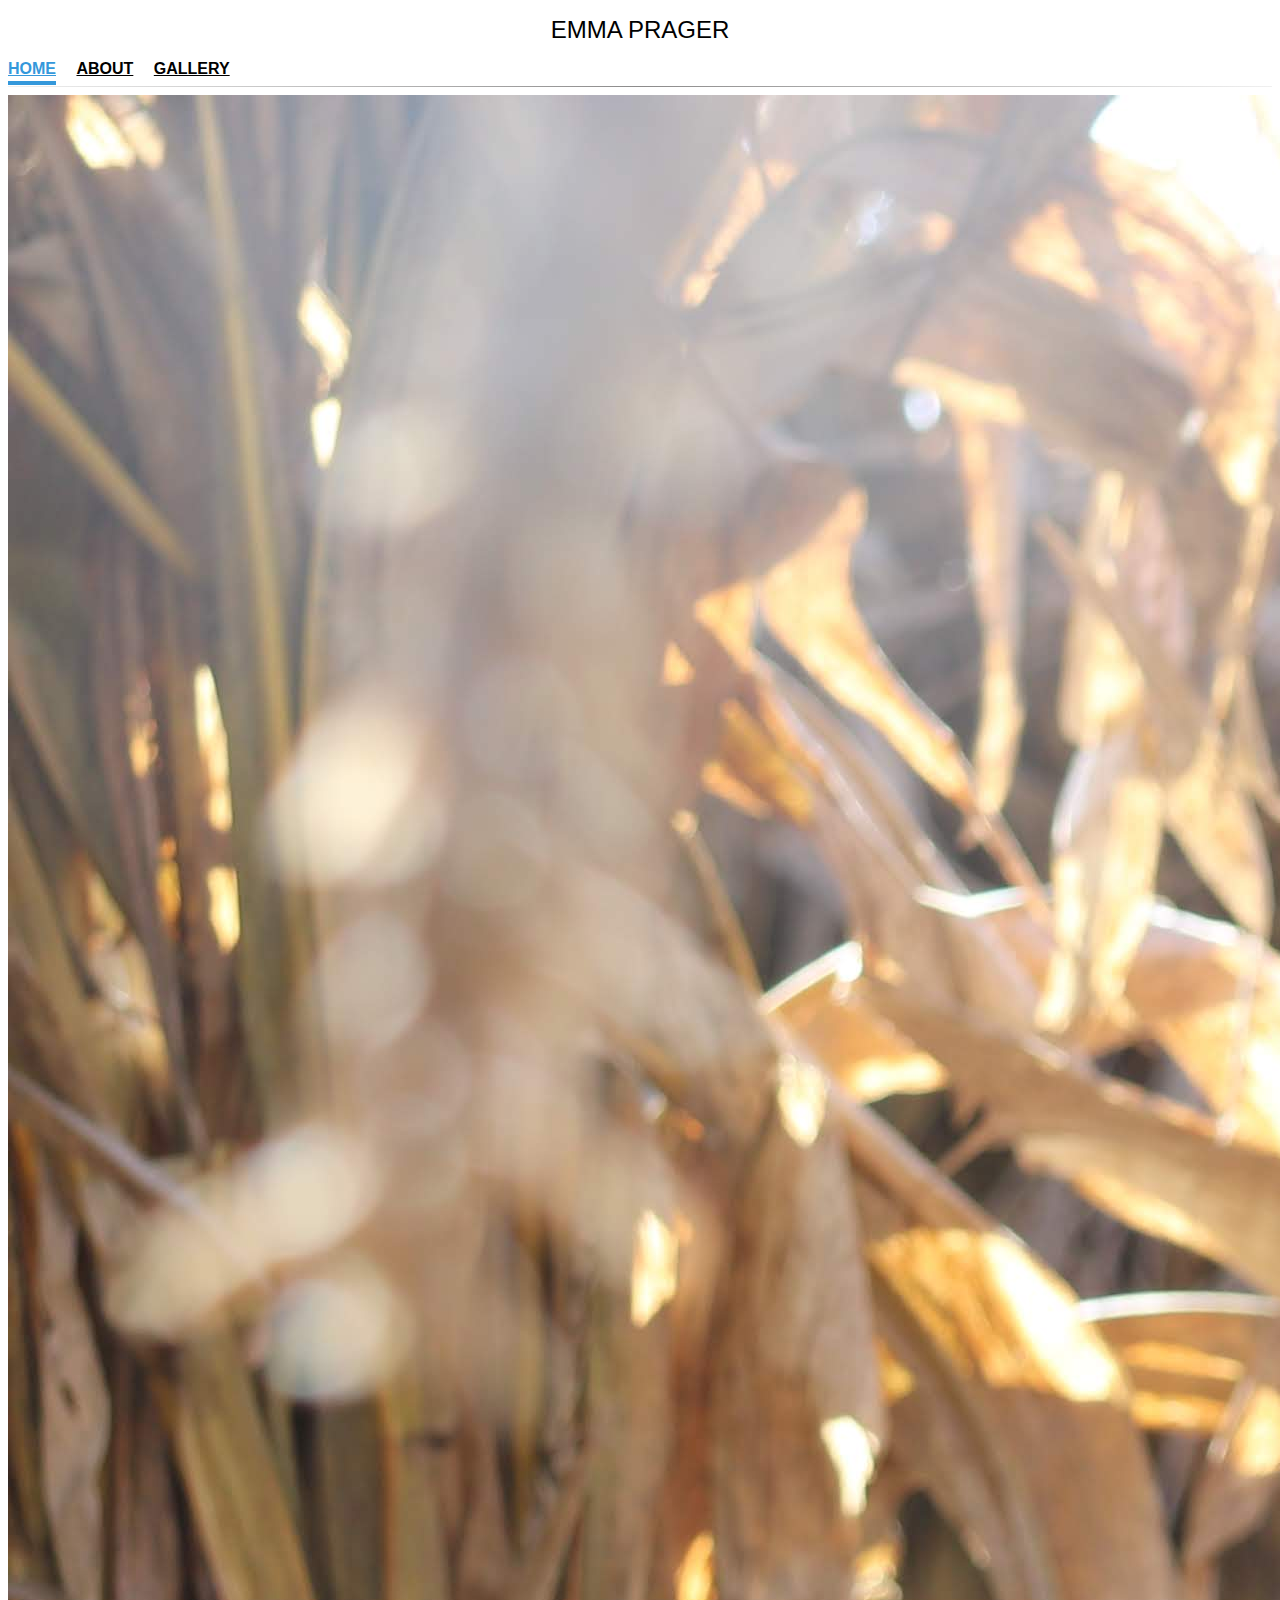
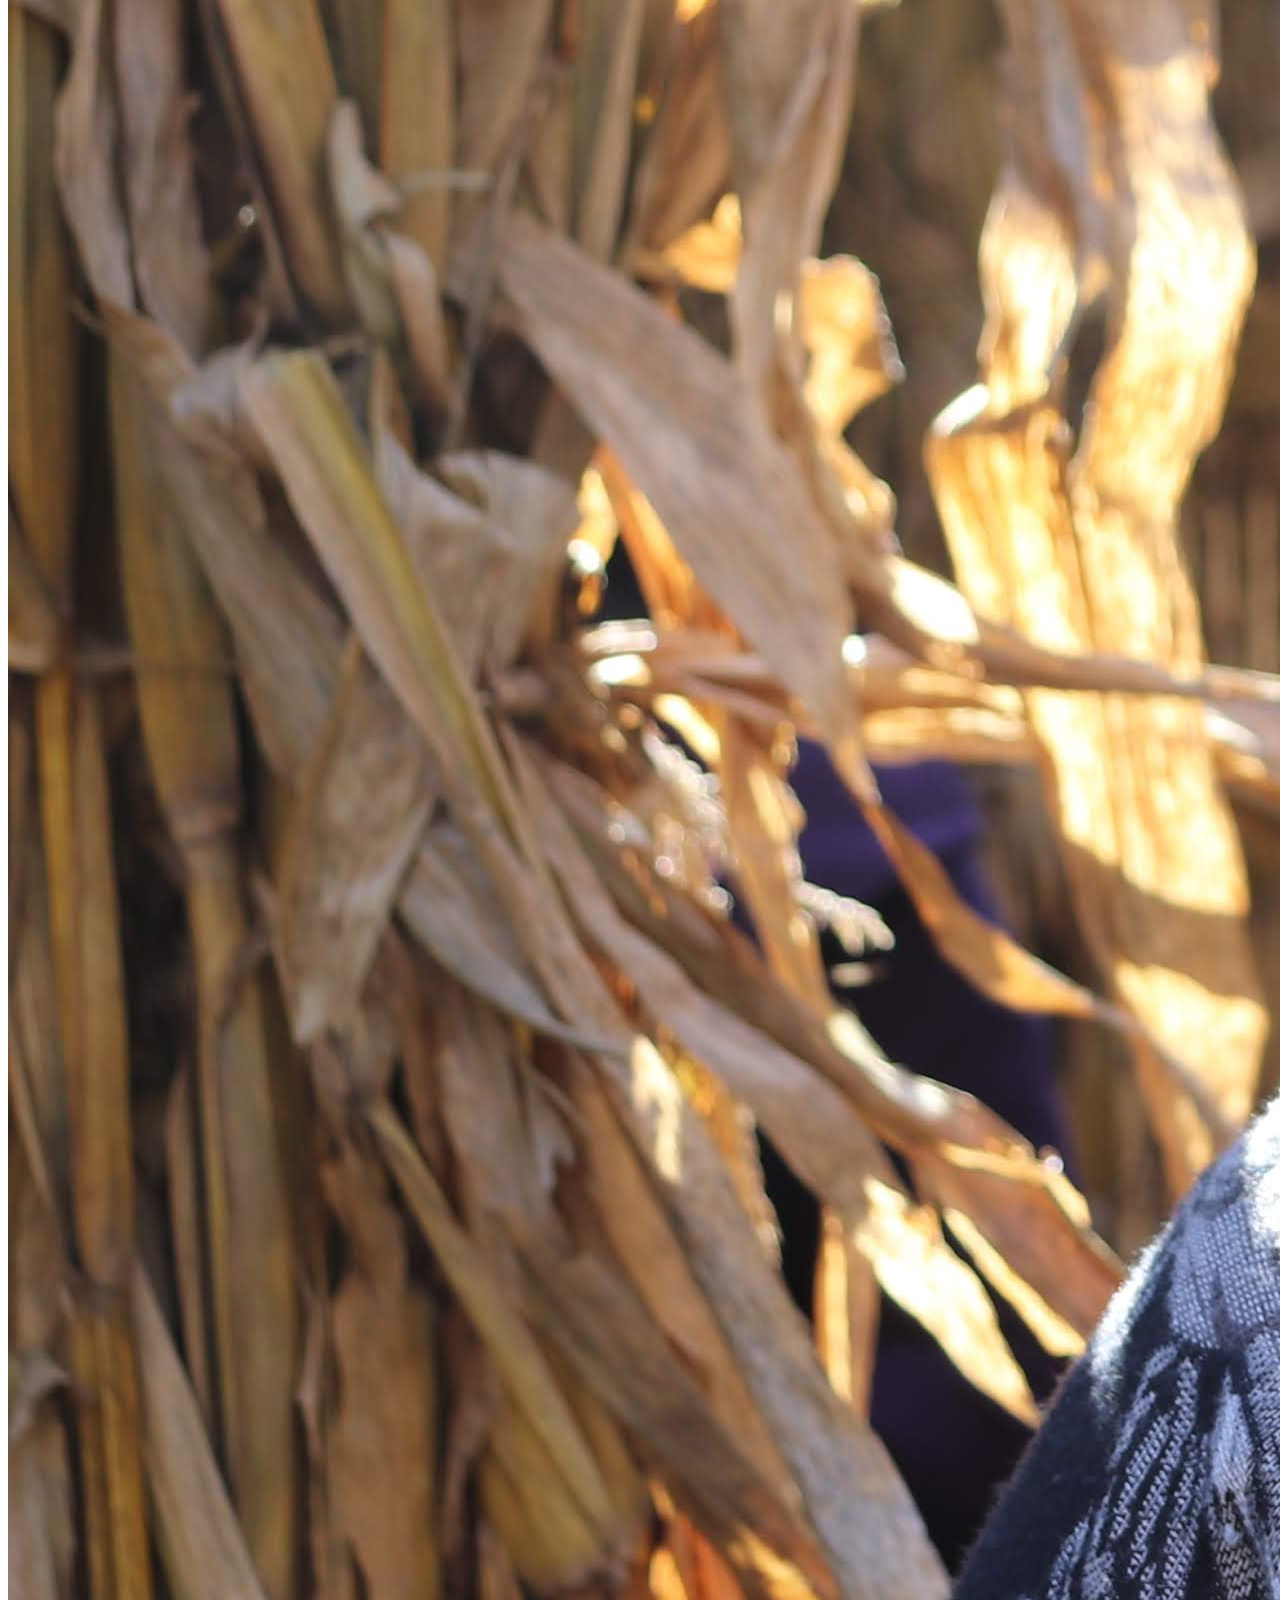
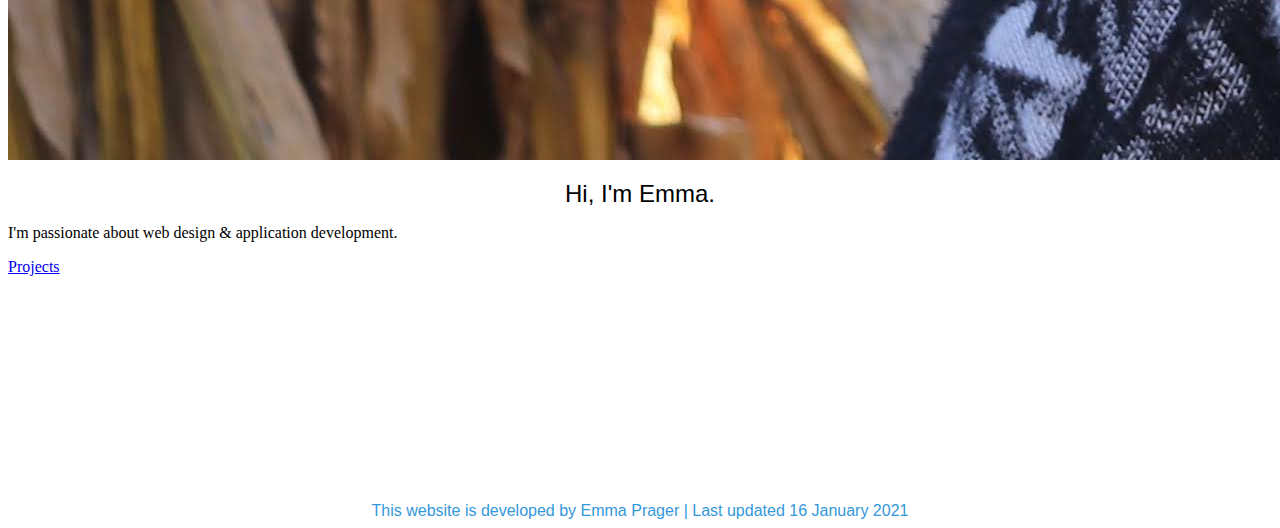
==== index.html @ 0021b3c6 "Margin above footer" ====
<!DOCTYPE html>
<html lang="en">
  <head>
    <meta charset="UTF-8">
    <title>Emma Prager</title>
    <link href="https://cdn.jsdelivr.net/npm/bootstrap@5.0.0-beta1/dist/css/bootstrap.min.css" rel="stylesheet" integrity="sha384-giJF6kkoqNQ00vy+HMDP7azOuL0xtbfIcaT9wjKHr8RbDVddVHyTfAAsrekwKmP1" crossorigin="anonymous">
    <link rel="stylesheet" href="css/style.css">

    <link rel="shortcut icon" href="images/icon.ico" type="image/ico"/>
    <link href="https://fonts.googleapis.com/css?family=Bad+Script" rel="stylesheet"> 
    <link href="https://fonts.googleapis.com/css?family=Poppins:300" rel="stylesheet"> 
  </head>

  <body class="d-flex h-100 text-center">

    <div class="cover-container d-flex w-100 h-100 p-3 mx-auto flex-column">
      <header class="mb-auto">
        <div>
          <h1 class="float-md-start mb-0">EMMA PRAGER</h1>
          <nav class="nav nav-masthead justify-content-center float-md-end" id="navigation">
            <a class="nav-link active" aria-current="page" href="#">HOME</a>
            <a class="nav-link" href="about.html">ABOUT</a>
            <a class="nav-link" href="gallery.html">GALLERY</a>
          </nav>
        </div>
      </header> 

      <hr>
      <img src="images/welcome.JPG" class="img-fluid" alt="Emma">
      </br>

      <main class="px-3" id="last">
        <h1>Hi, I'm Emma.</h1>
        <p class="lead">
          I'm passionate about web design & application development.
        </p>
        <p class="lead">
          <a href="https://github.com/eprager/" title="https://github.com/eprager/" class="btn btn-lg btn-secondary fw-bold" target="_blank">Projects</a>
        </p>
        </main>
        </br></br>
      </main>

      <footer class="footer fixed-bottom mt-auto py-3 bg-light" id="foot">
        <div class="container">
          <span class="text-muted">This website is developed by Emma Prager | Last updated 16 January 2021</span>
        </div>
      </footer>
    </div>

    <script src="https://cdn.jsdelivr.net/npm/@popperjs/core@2.5.4/dist/umd/popper.min.js" integrity="sha384-q2kxQ16AaE6UbzuKqyBE9/u/KzioAlnx2maXQHiDX9d4/zp8Ok3f+M7DPm+Ib6IU" crossorigin="anonymous"></script>
    <script src="https://cdn.jsdelivr.net/npm/bootstrap@5.0.0-beta1/dist/js/bootstrap.min.js" integrity="sha384-pQQkAEnwaBkjpqZ8RU1fF1AKtTcHJwFl3pblpTlHXybJjHpMYo79HY3hIi4NKxyj" crossorigin="anonymous"></script>
    <script src="js/script.js"></script>
    
  </body>

</html>
---- css/style.css ----
h1 {
  text-align: center;
	font-family: Optima,Segoe,Segoe UI,Candara,Calibri,Arial,sans-serif; 
	font-weight: 300;
  font-size: x-large;
}

h2 {
  font-style: italic;
}

.quote{
	font-family:'Bad Script', cursive;
	font-size: large;
	color: #3498db;
  text-align: center;
  display: block;
}

#foot {
	clear: both;
	color:  #3498db;
	text-align: center;
  font-family: Optima,Segoe,Segoe UI,Candara,Calibri,Arial,sans-serif;
}

#last {
  margin-bottom: 15%;
}

hr { 
  border: 0; 
  height: 1px; 
  background-image: -webkit-linear-gradient(left, #f0f0f0, #8c8b8b, #f0f0f0);
  background-image: -moz-linear-gradient(left, #f0f0f0, #8c8b8b, #f0f0f0);
  background-image: -ms-linear-gradient(left, #f0f0f0, #8c8b8b, #f0f0f0);
  background-image: -o-linear-gradient(left, #f0f0f0, #8c8b8b, #f0f0f0); 
}

/*Photo Slides--------------------------------------*/
.gallery {
  -webkit-text-stroke-width: 0.5px;
  -webkit-text-stroke-color: black;
}

.carousel-control-prev,
.carousel-control-next{
  top: 50%;
  bottom: 0;
}

/*Header / Navigation--------------------------------------*/
 .nav-masthead .nav-link {
  padding: .25rem 0;
  font-weight: 700;
  color: black;
  background-color: transparent;
  border-bottom: .25rem solid transparent;
}

.nav-masthead .nav-link:hover,
.nav-masthead .nav-link:focus {
  border-bottom-color: #3498db;
}

.nav-masthead .nav-link + .nav-link {
  margin-left: 1rem;
}

.nav-masthead .active {
  color: #3498db;
  border-bottom-color: #3498db;
}

#navigation{
  font-family: Optima,Segoe,Segoe UI,Candara,Calibri,Arial,sans-serif;
}
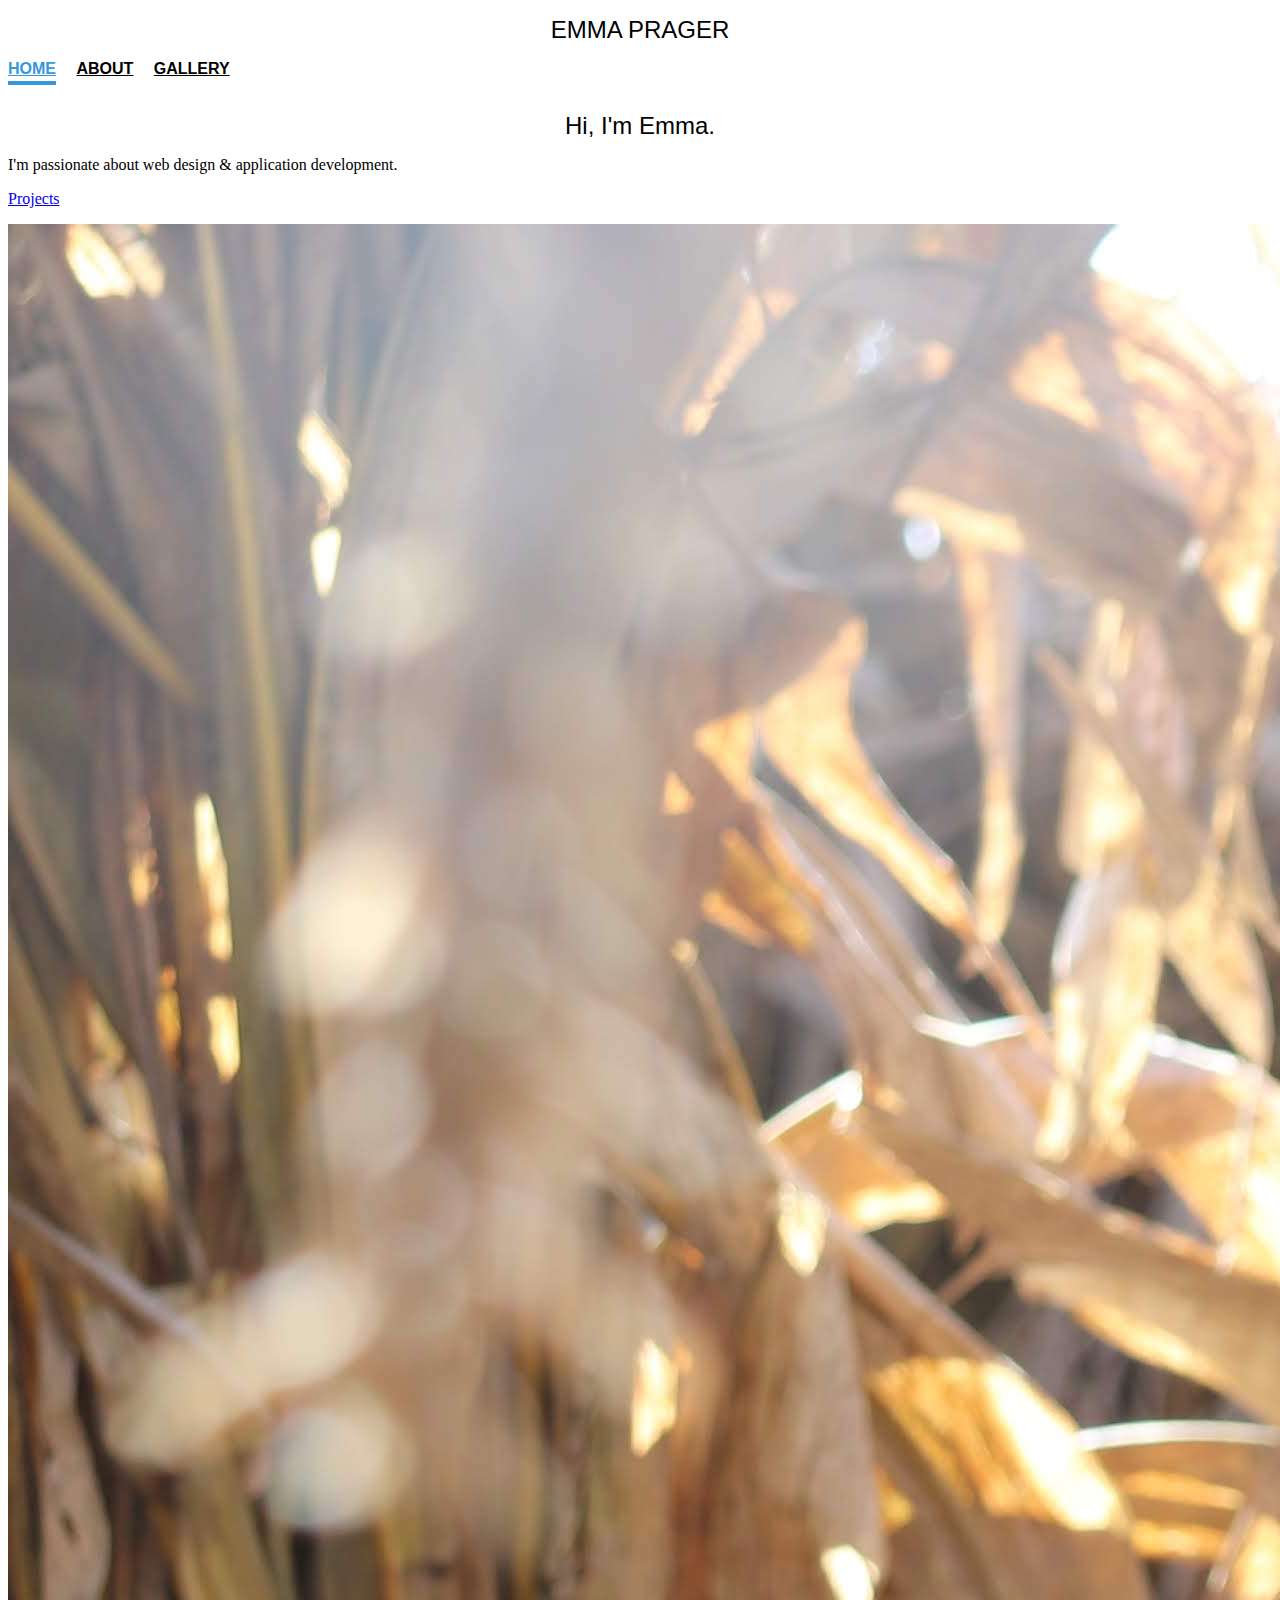
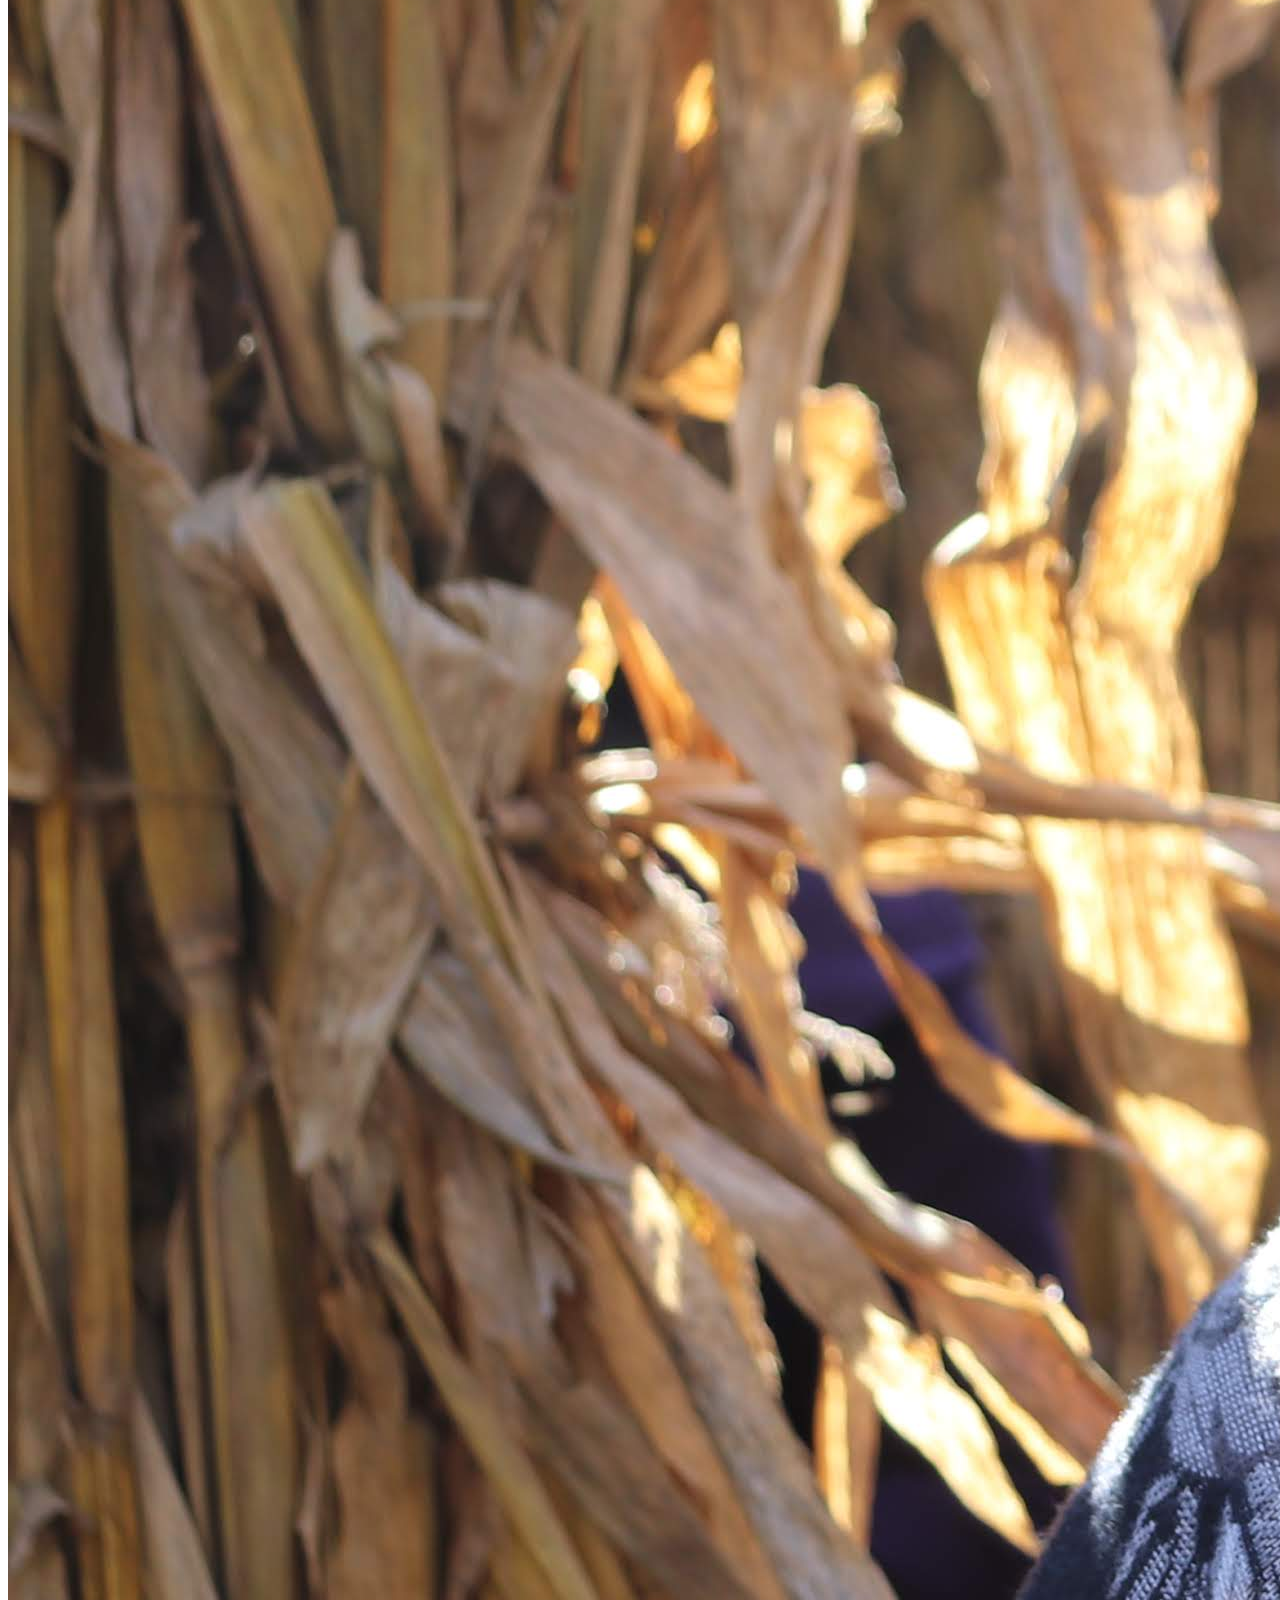
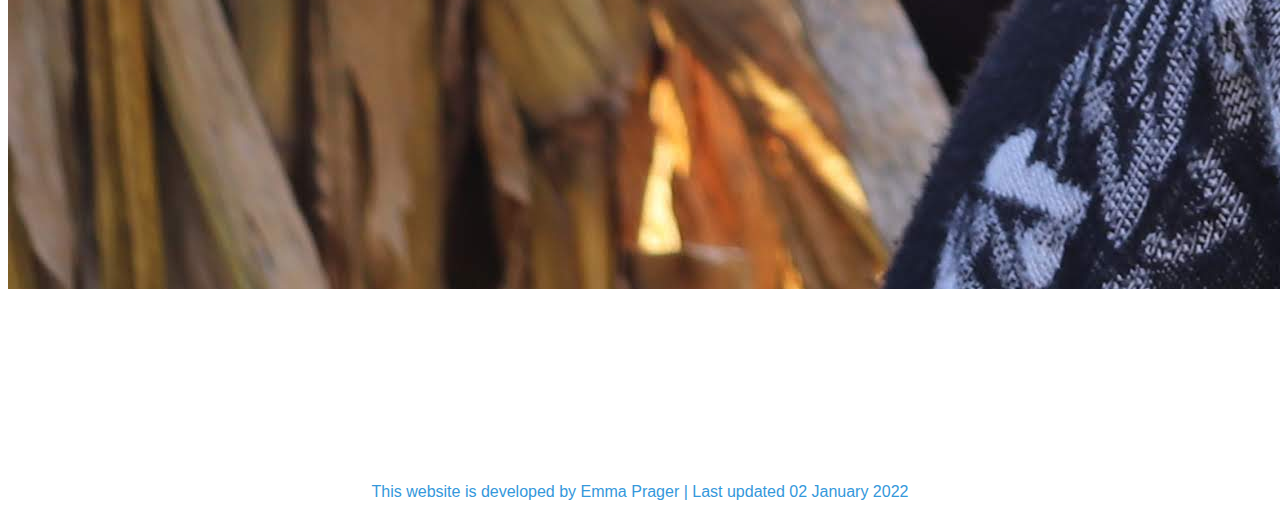
==== commit c087c4be: "New image on home page" ====
--- a/index.html
+++ b/index.html
@@ -13,39 +13,46 @@
 
   <body class="d-flex h-100 text-center">
 
-    <div class="cover-container d-flex w-100 h-100 p-3 mx-auto flex-column">
-      <header class="mb-auto">
-        <div>
-          <h1 class="float-md-start mb-0">EMMA PRAGER</h1>
-          <nav class="nav nav-masthead justify-content-center float-md-end" id="navigation">
-            <a class="nav-link active" aria-current="page" href="#">HOME</a>
-            <a class="nav-link" href="about.html">ABOUT</a>
-            <a class="nav-link" href="gallery.html">GALLERY</a>
-          </nav>
-        </div>
-      </header> 
+      <div class="container-lg">
 
-      <hr>
-      <img src="images/welcome.JPG" class="img-fluid" alt="Emma">
-      </br>
+        <div class="cover-container d-flex w-100 h-100 p-3 mx-auto flex-column">
+          <header class="mb-auto">
+            <div>
+              <h1 class="float-md-start mb-0">EMMA PRAGER</h1>
+              <nav class="nav nav-masthead justify-content-center float-md-end" id="navigation">
+                <a class="nav-link active" aria-current="page" href="#">HOME</a>
+                <a class="nav-link" href="about.html">ABOUT</a>
+                <a class="nav-link" href="gallery.html">GALLERY</a>
+              </nav>
+            </div>
+          </header> 
 
-      <main class="px-3" id="last">
-        <h1>Hi, I'm Emma.</h1>
-        <p class="lead">
-          I'm passionate about web design & application development.
-        </p>
-        <p class="lead">
-          <a href="https://github.com/eprager/" title="https://github.com/eprager/" class="btn btn-lg btn-secondary fw-bold" target="_blank">Projects</a>
-        </p>
-        </main>
-        </br></br>
-      </main>
+          </br>
+
+          <main class="px-3" id="last">
+            
+            <h1>Hi, I'm Emma.</h1>
+
+            <p class="lead">
+              I'm passionate about web design & application development.
+            </p>
+
+            <p class="lead">
+              <a href="https://github.com/eprager/" title="https://github.com/eprager/" class="btn btn-lg btn-secondary fw-bold" target="_blank">Projects</a>
+            </p>
+
+            <img src="images/welcome.jpg" class="img-fluid" alt="Emma">
+
+          </main>
+
+      </div>
 
       <footer class="footer fixed-bottom mt-auto py-3 bg-light" id="foot">
         <div class="container">
-          <span class="text-muted">This website is developed by Emma Prager | Last updated 16 January 2021</span>
+          <span class="text-muted">This website is developed by Emma Prager | Last updated 02 January 2022</span>
         </div>
       </footer>
+
     </div>
 
     <script src="https://cdn.jsdelivr.net/npm/@popperjs/core@2.5.4/dist/umd/popper.min.js" integrity="sha384-q2kxQ16AaE6UbzuKqyBE9/u/KzioAlnx2maXQHiDX9d4/zp8Ok3f+M7DPm+Ib6IU" crossorigin="anonymous"></script>
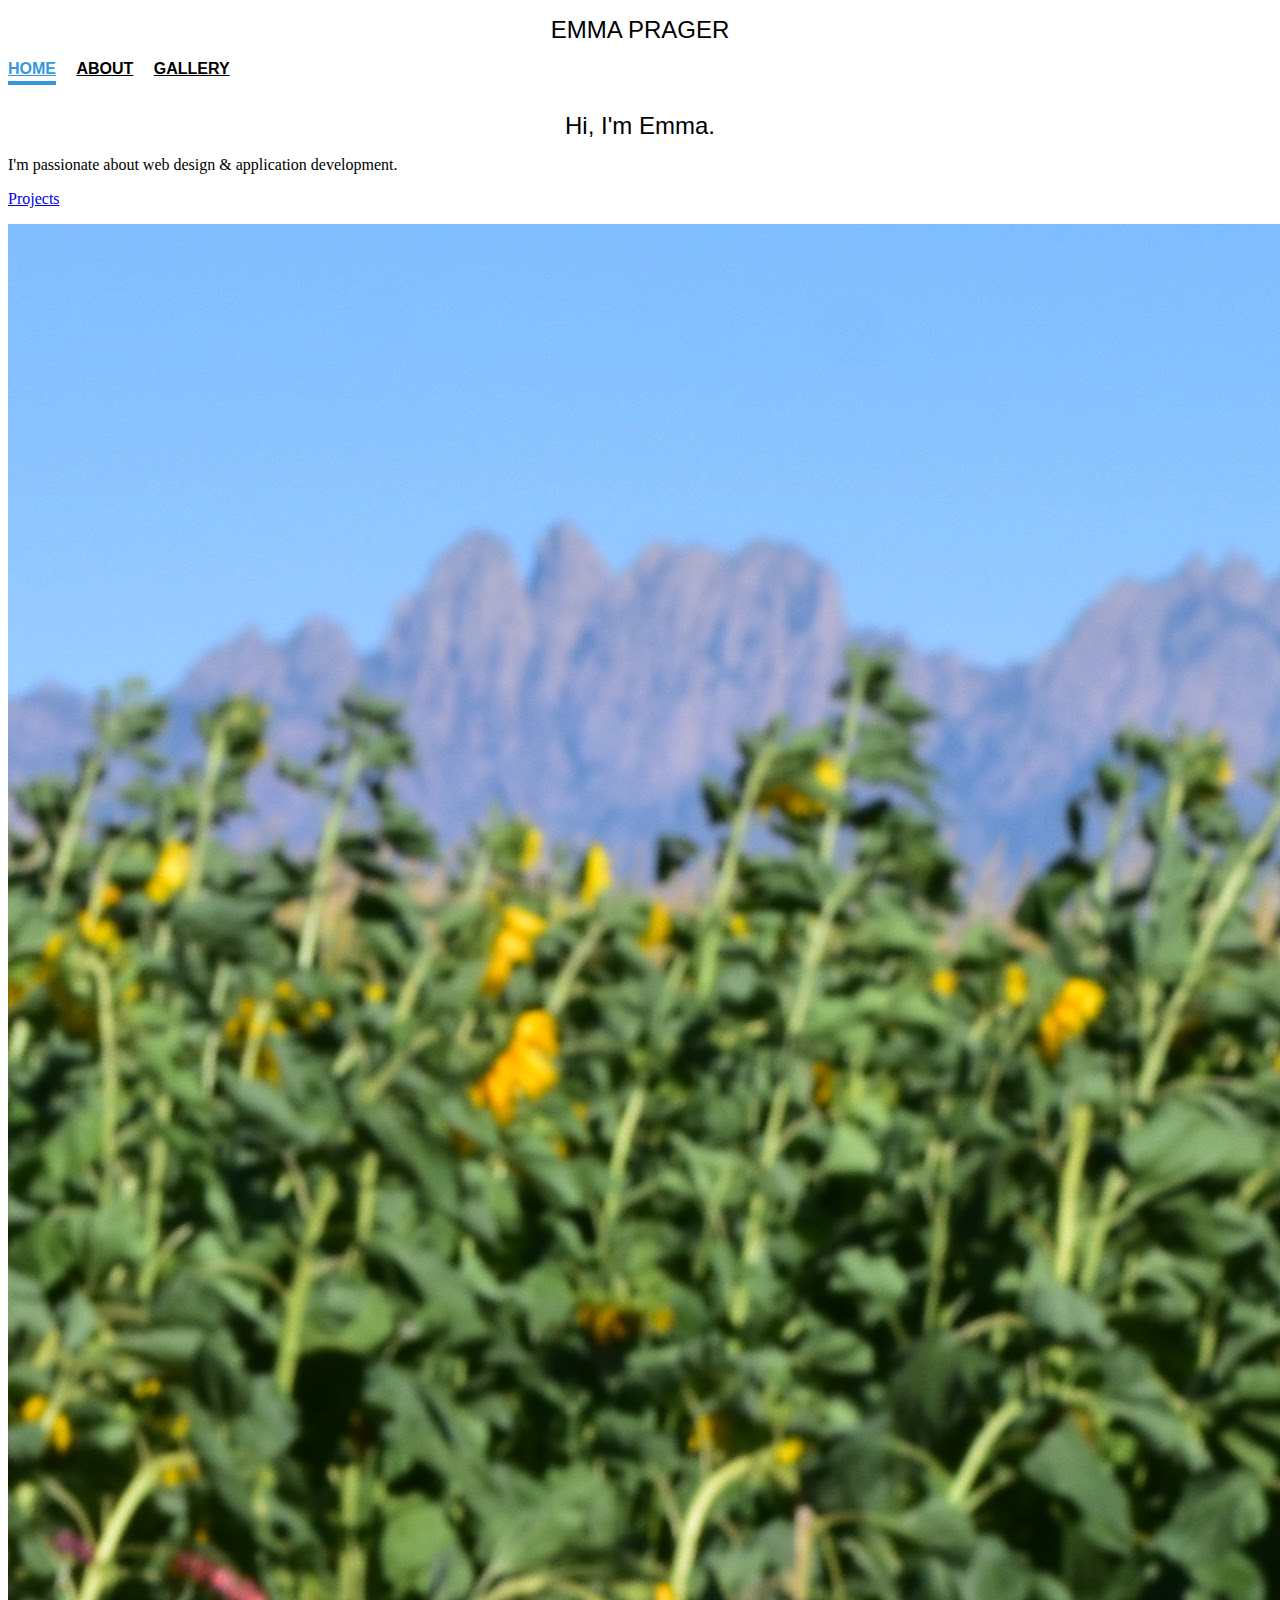
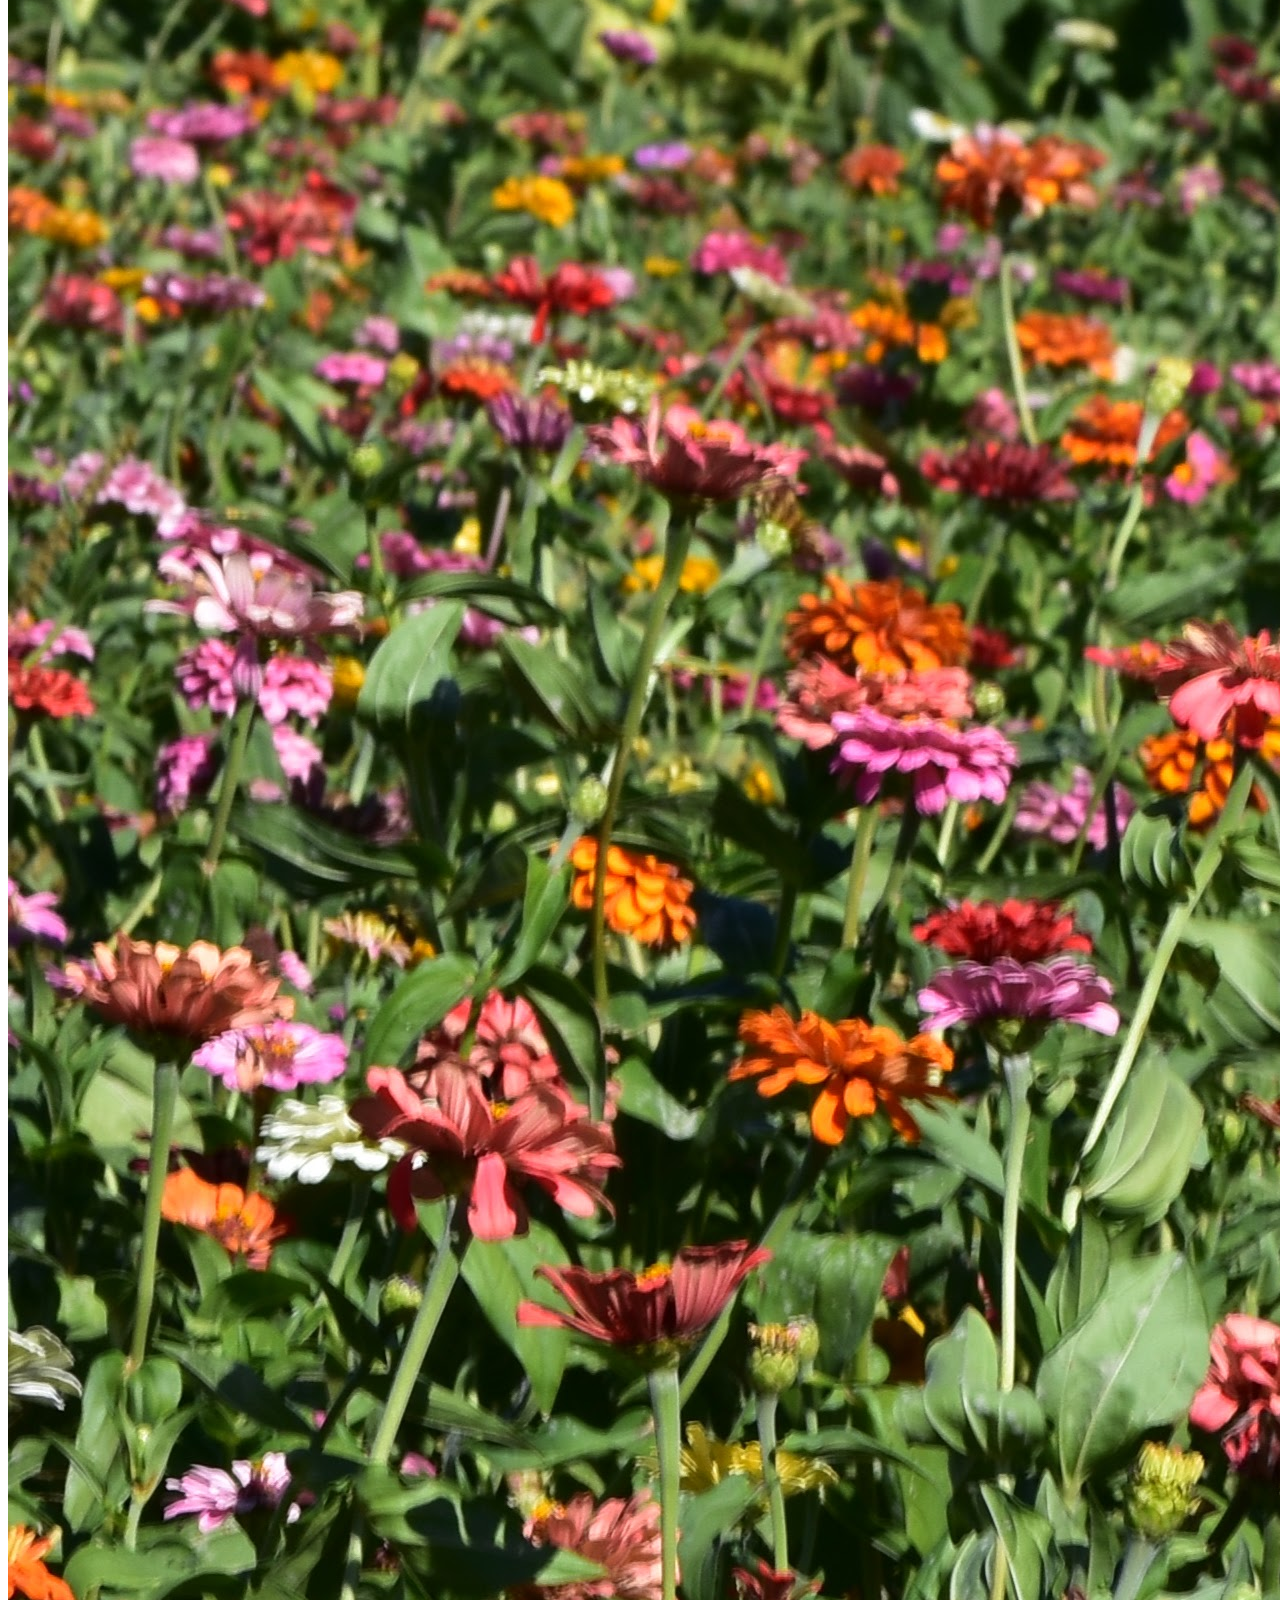
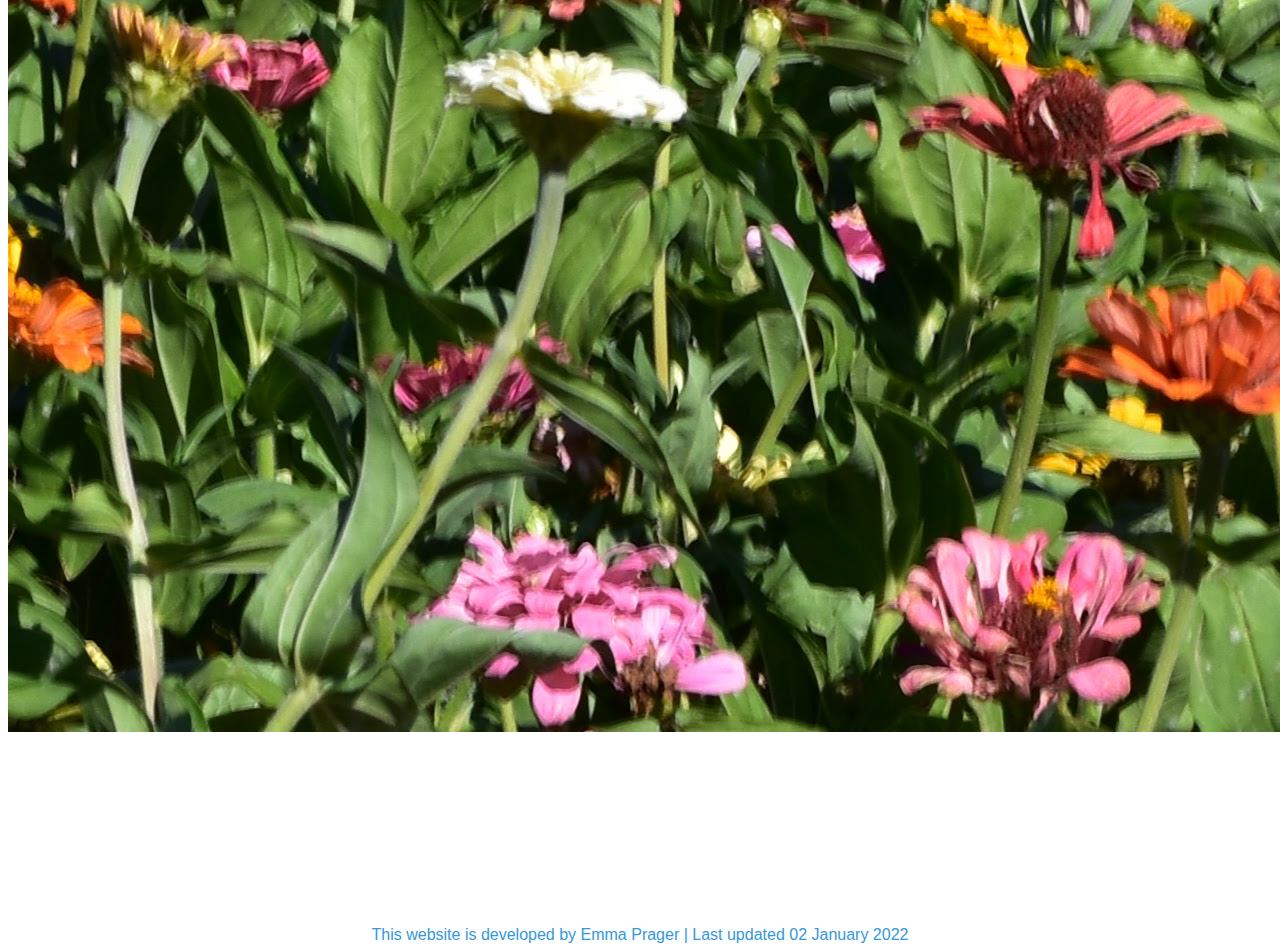
==== commit b0251658: "Update welcome image" ====
--- a/index.html
+++ b/index.html
@@ -41,7 +41,7 @@
               <a href="https://github.com/eprager/" title="https://github.com/eprager/" class="btn btn-lg btn-secondary fw-bold" target="_blank">Projects</a>
             </p>
 
-            <img src="images/welcome.jpg" class="img-fluid" alt="Emma">
+            <img src="images/welcome.JPG" class="img-fluid" alt="Emma Prager">
 
           </main>
 
--- a/css/style.css
+++ b/css/style.css
@@ -37,18 +37,6 @@
   background-image: -o-linear-gradient(left, #f0f0f0, #8c8b8b, #f0f0f0); 
 }
 
-/*Photo Slides--------------------------------------*/
-.gallery {
-  -webkit-text-stroke-width: 0.5px;
-  -webkit-text-stroke-color: black;
-}
-
-.carousel-control-prev,
-.carousel-control-next{
-  top: 50%;
-  bottom: 0;
-}
-
 /*Header / Navigation--------------------------------------*/
  .nav-masthead .nav-link {
   padding: .25rem 0;
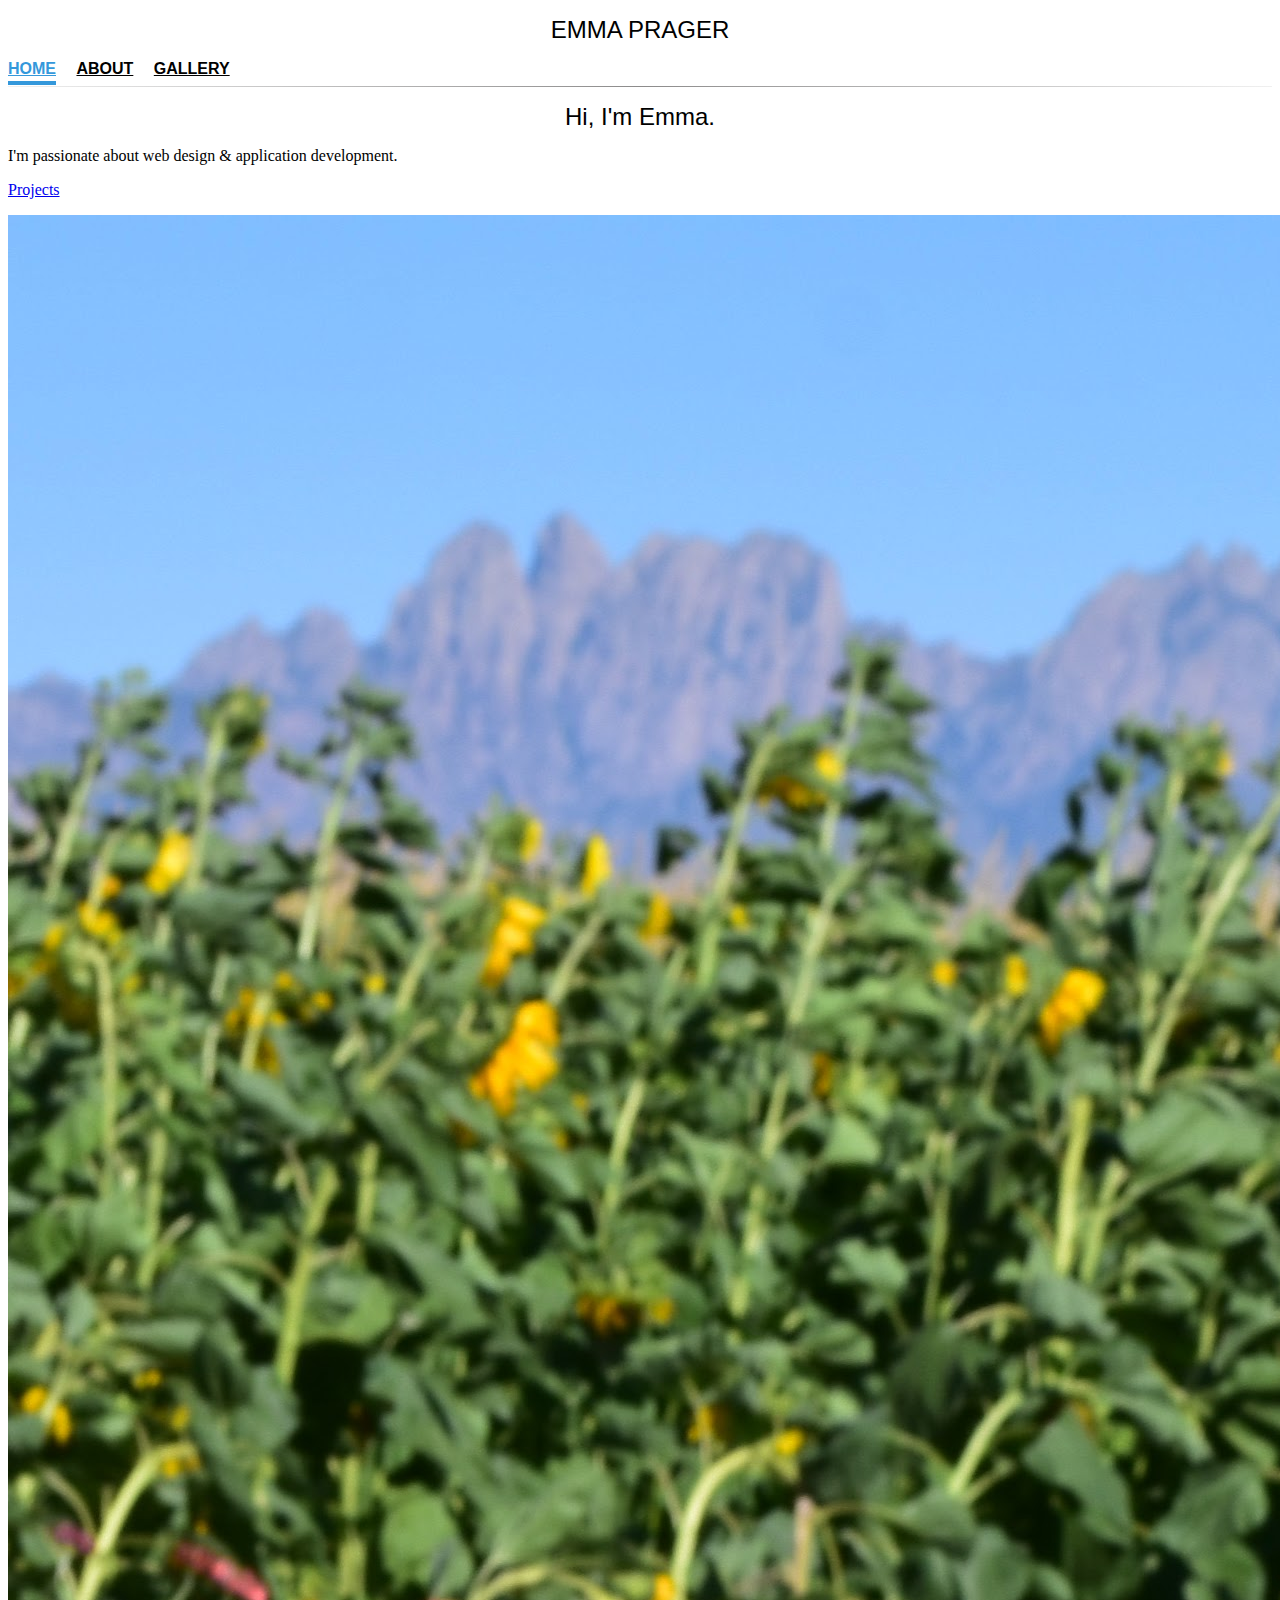
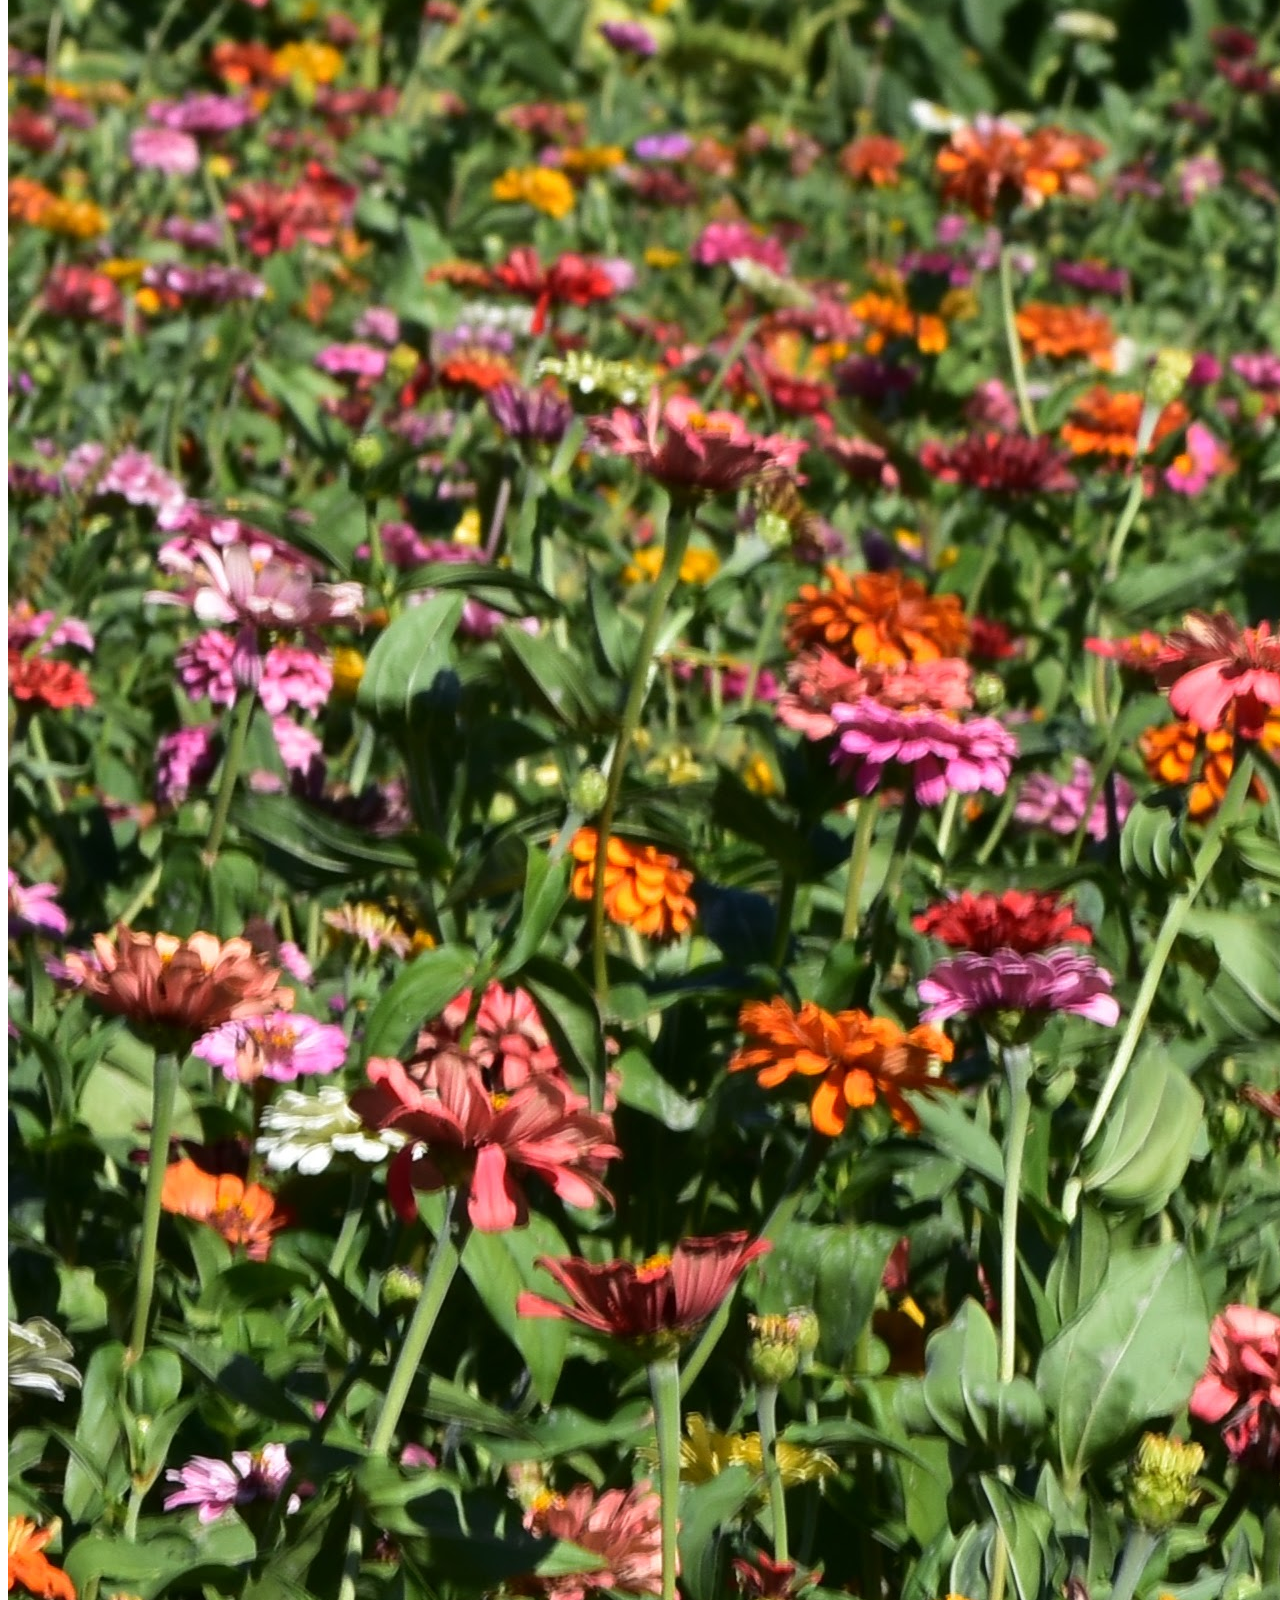
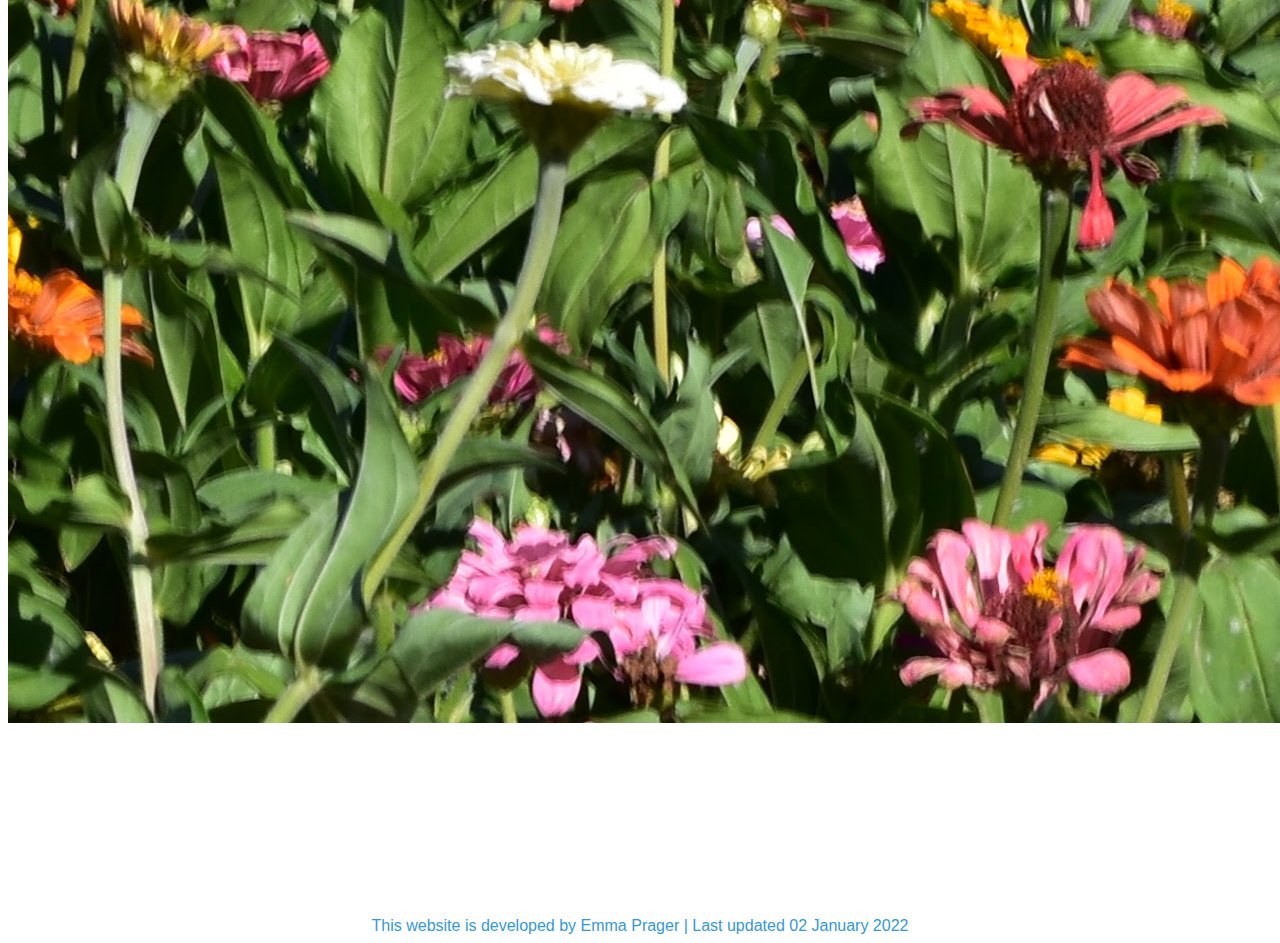
==== commit 91671bfa: "Update to images and formatting" ====
--- a/index.html
+++ b/index.html
@@ -27,7 +27,7 @@
             </div>
           </header> 
 
-          </br>
+          <hr>
 
           <main class="px-3" id="last">
             
@@ -41,7 +41,7 @@
               <a href="https://github.com/eprager/" title="https://github.com/eprager/" class="btn btn-lg btn-secondary fw-bold" target="_blank">Projects</a>
             </p>
 
-            <img src="images/welcome.JPG" class="img-fluid" alt="Emma Prager">
+            <img src="images/mountains.jpg" class="img-fluid" alt="Emma Prager">
 
           </main>
 
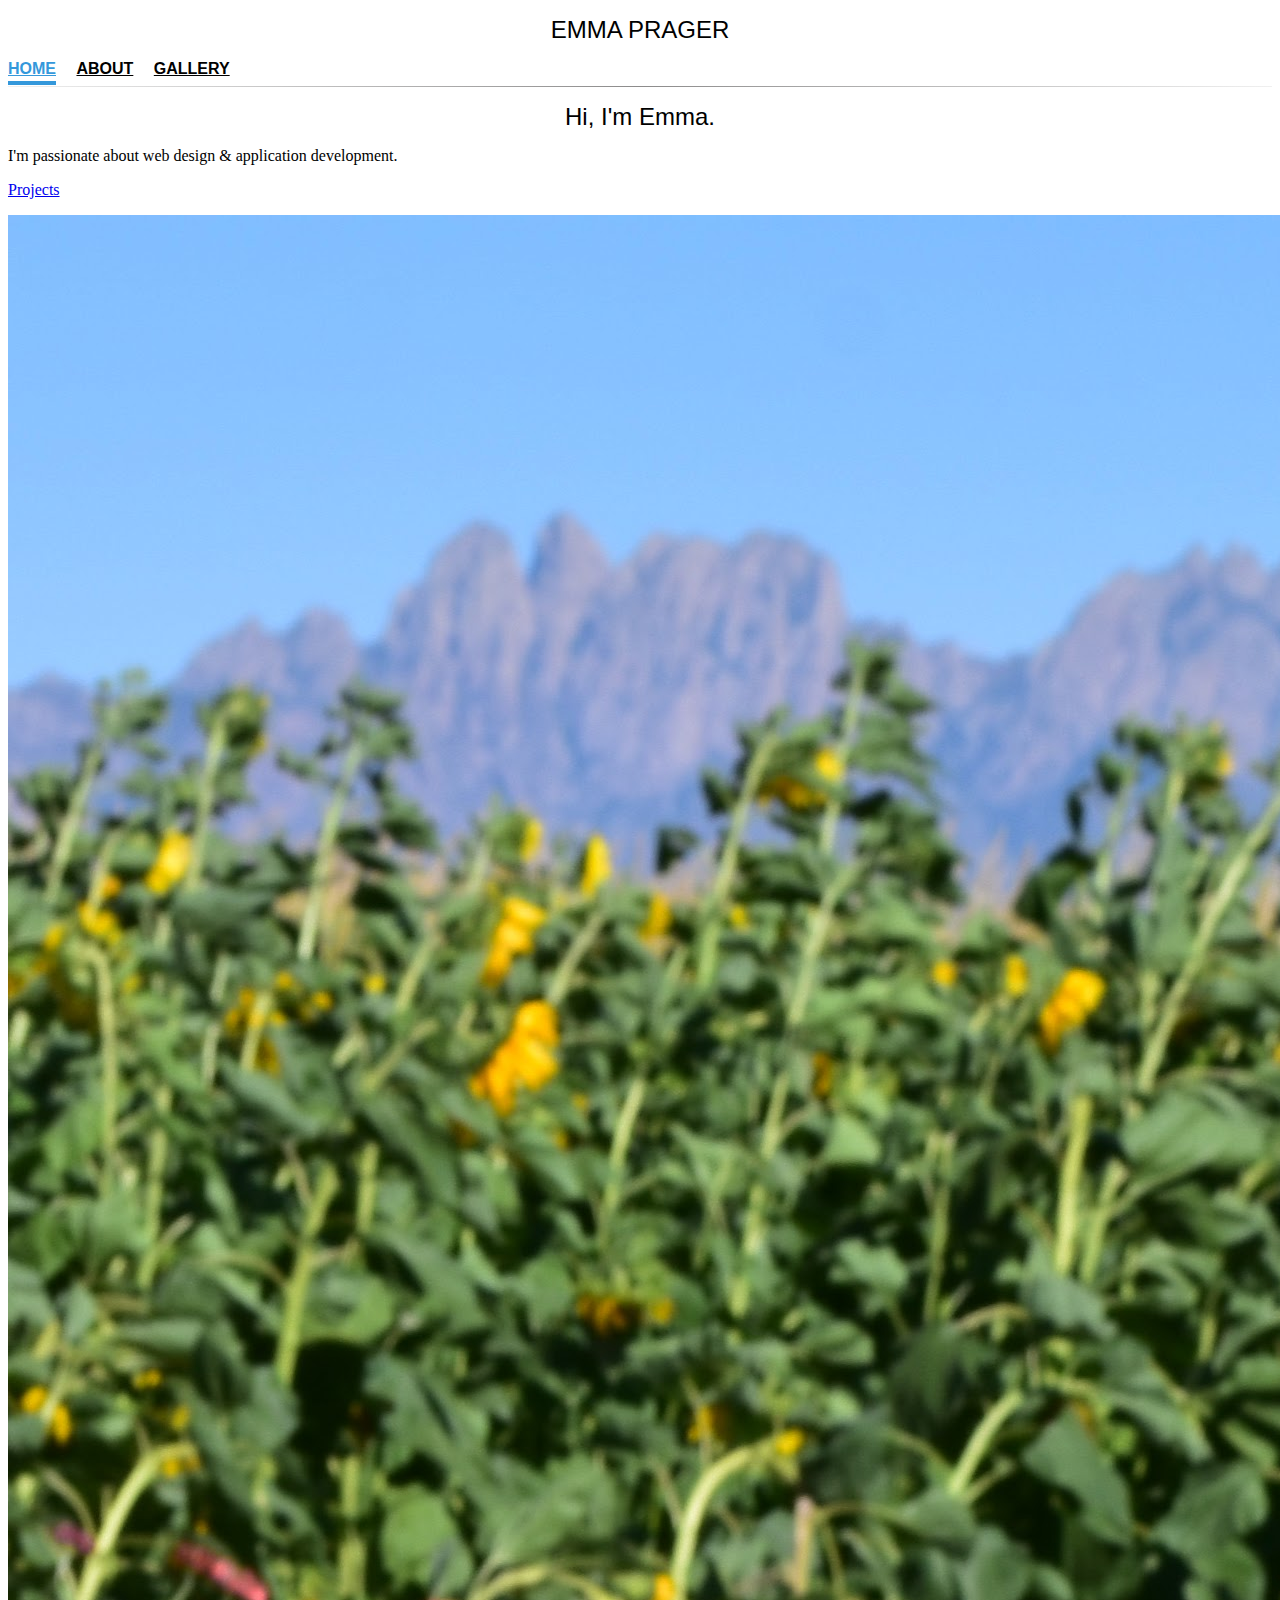
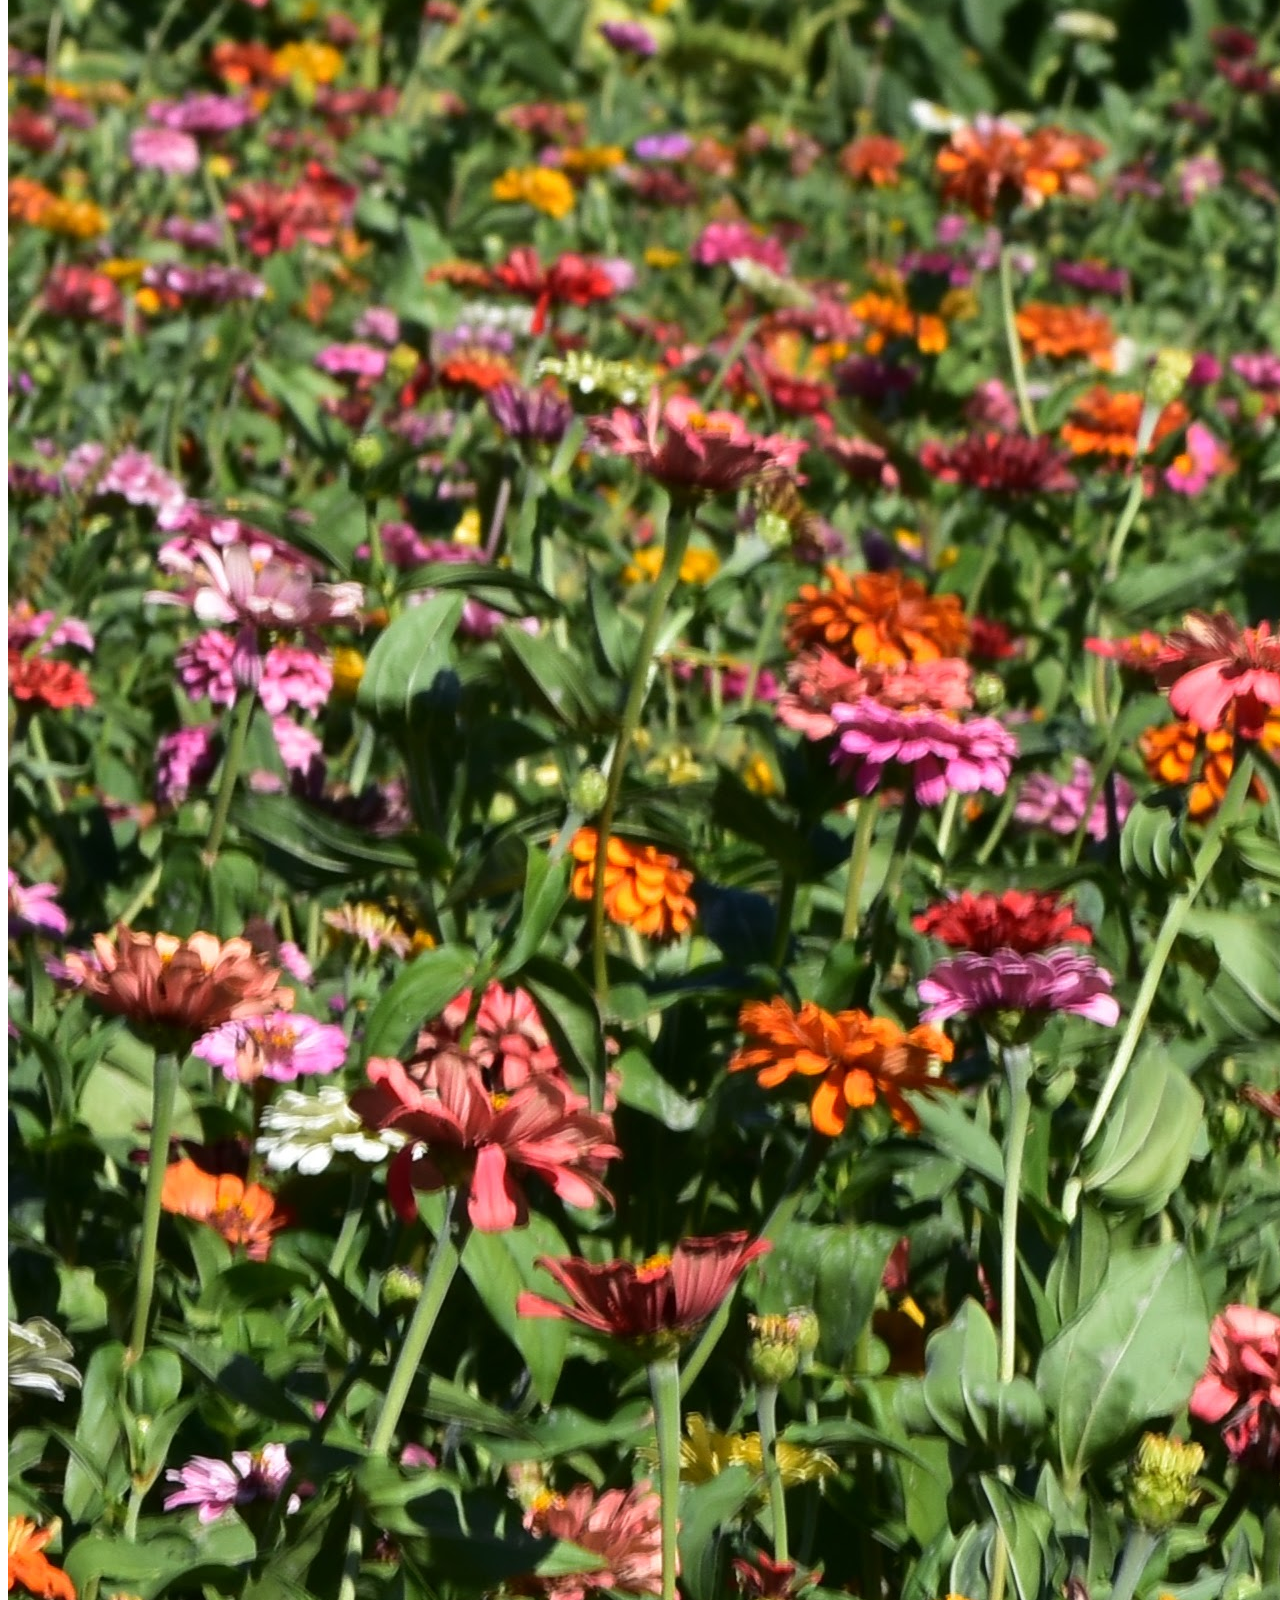
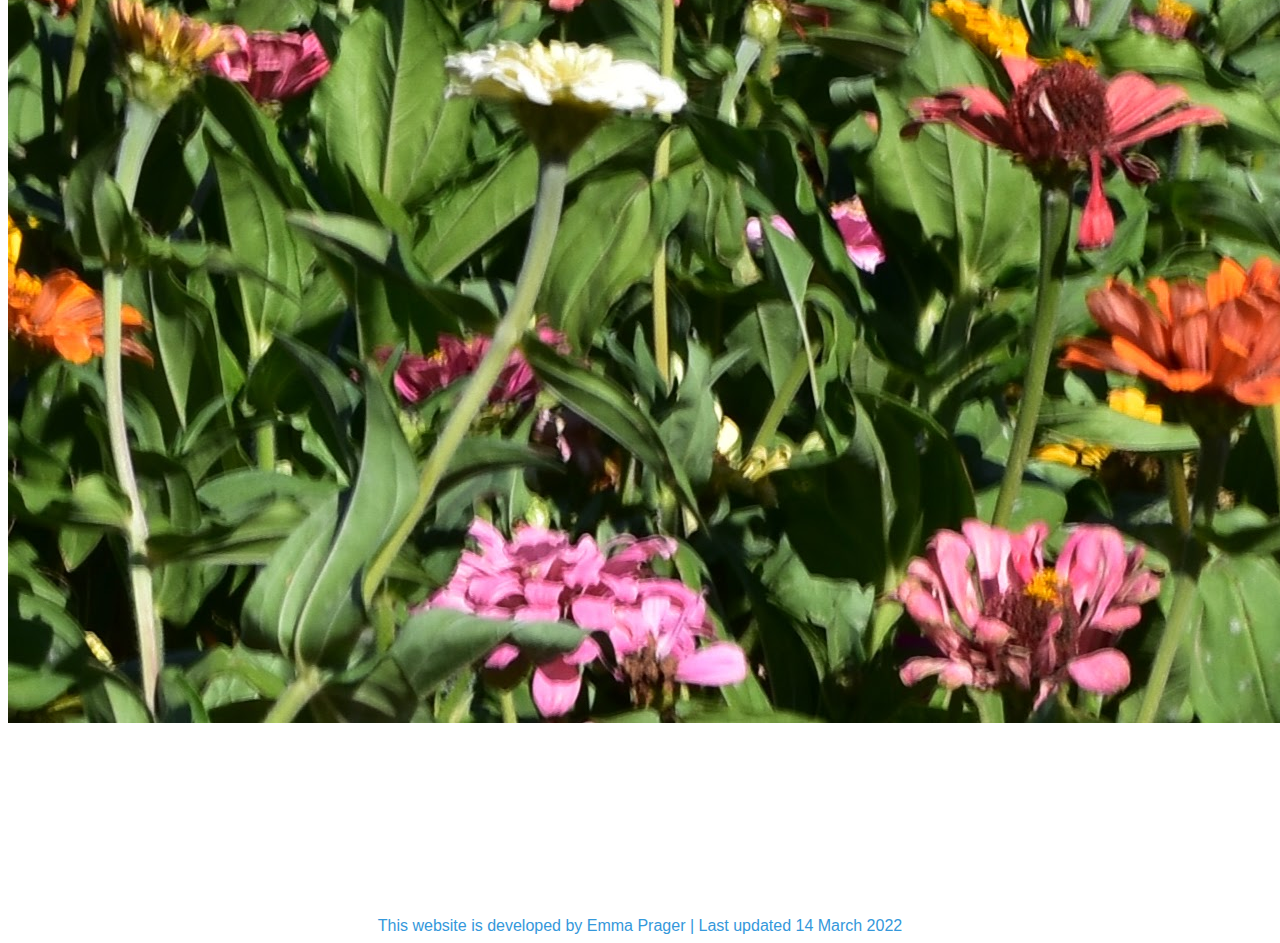
==== commit 6e326086: "Update date of last update" ====
--- a/index.html
+++ b/index.html
@@ -49,7 +49,7 @@
 
       <footer class="footer fixed-bottom mt-auto py-3 bg-light" id="foot">
         <div class="container">
-          <span class="text-muted">This website is developed by Emma Prager | Last updated 02 January 2022</span>
+          <span class="text-muted">This website is developed by Emma Prager | Last updated 14 March 2022</span>
         </div>
       </footer>
 
--- a/css/style.css
+++ b/css/style.css
@@ -63,3 +63,34 @@
 #navigation{
   font-family: Optima,Segoe,Segoe UI,Candara,Calibri,Arial,sans-serif;
 }
+
+/*About Page--------------------------------------*/
+.about{
+  text-align: center;
+}
+
+h3 {
+  text-align: center;
+	font-family: 'Fredoka', sans-serif;
+}
+
+.hello-large {
+	font-weight: 400;
+  font-size: 4em;
+}
+
+.hello-light {
+	font-weight: 300;
+  font-size: 2em;
+}
+
+.hello-regular {
+	font-weight: 400;
+  font-size: 2em;
+}
+
+.icon {
+  width: 15%;
+  height: auto;
+}
+
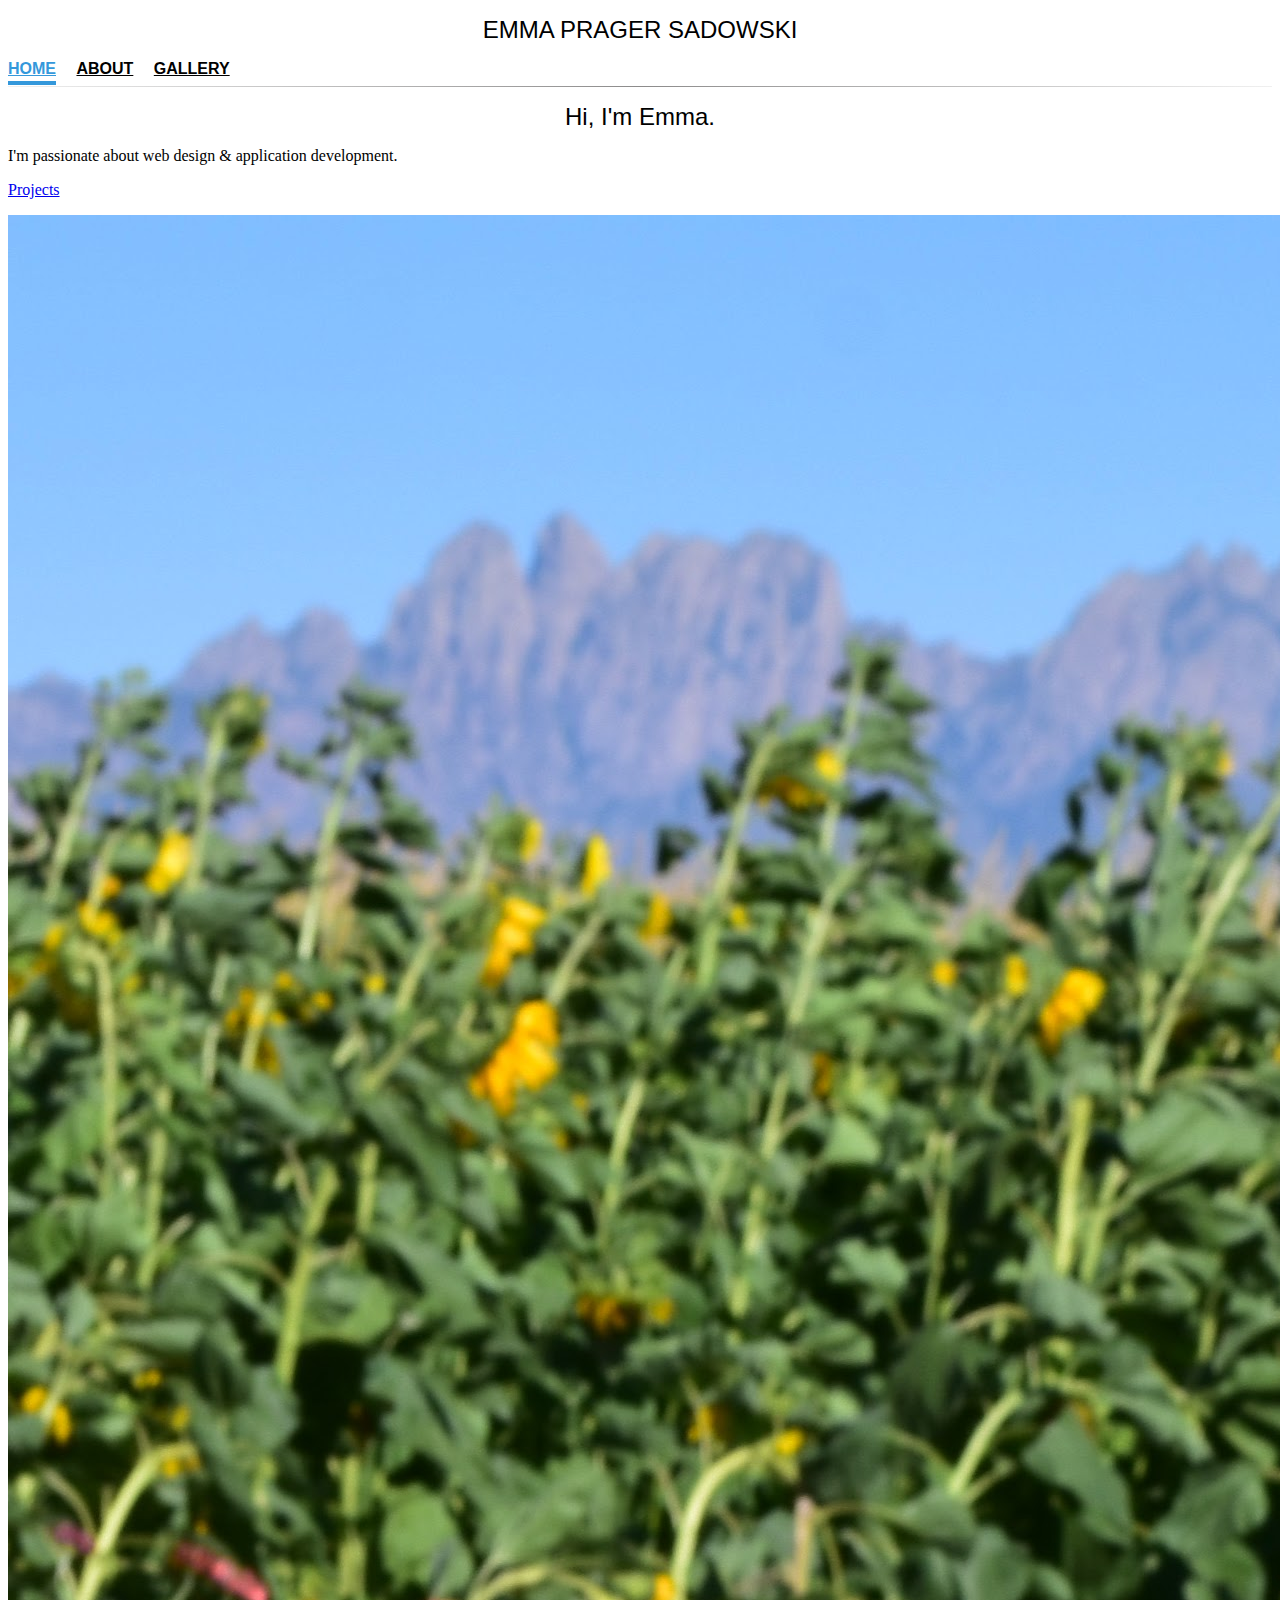
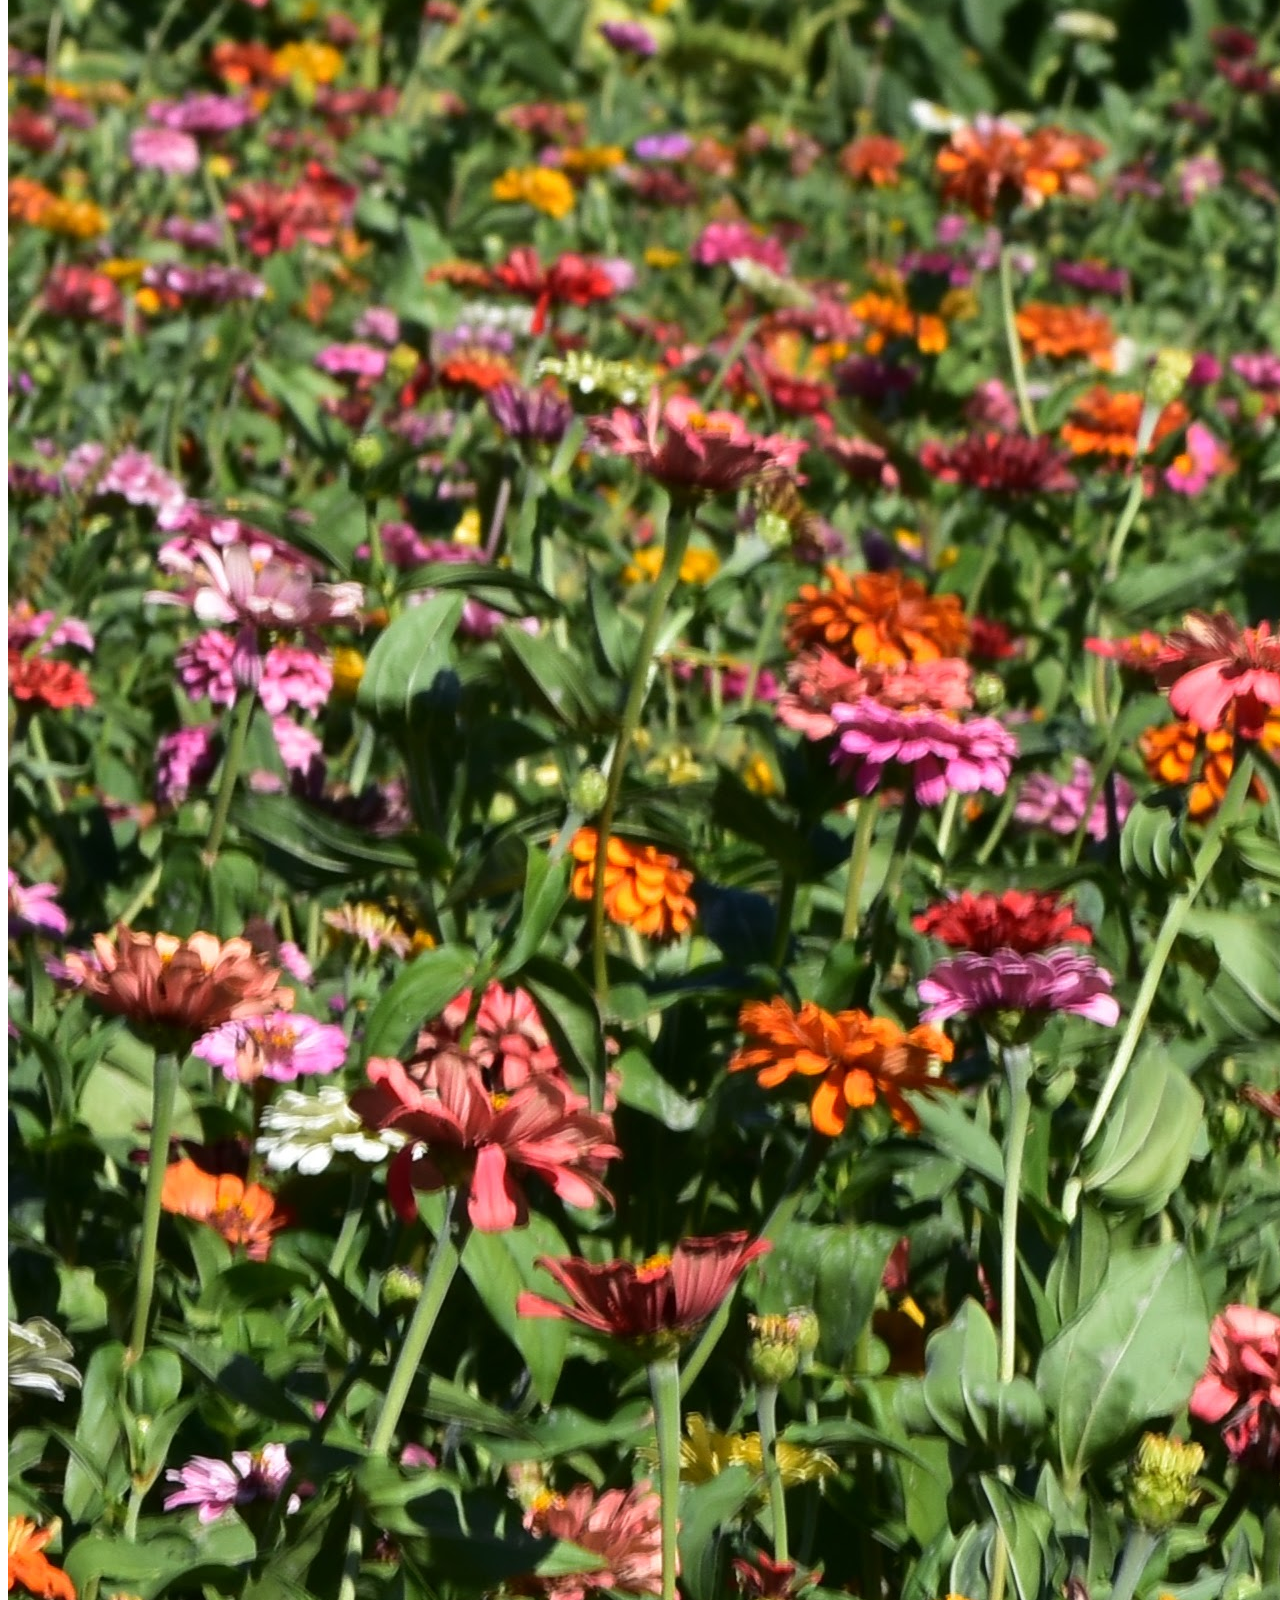
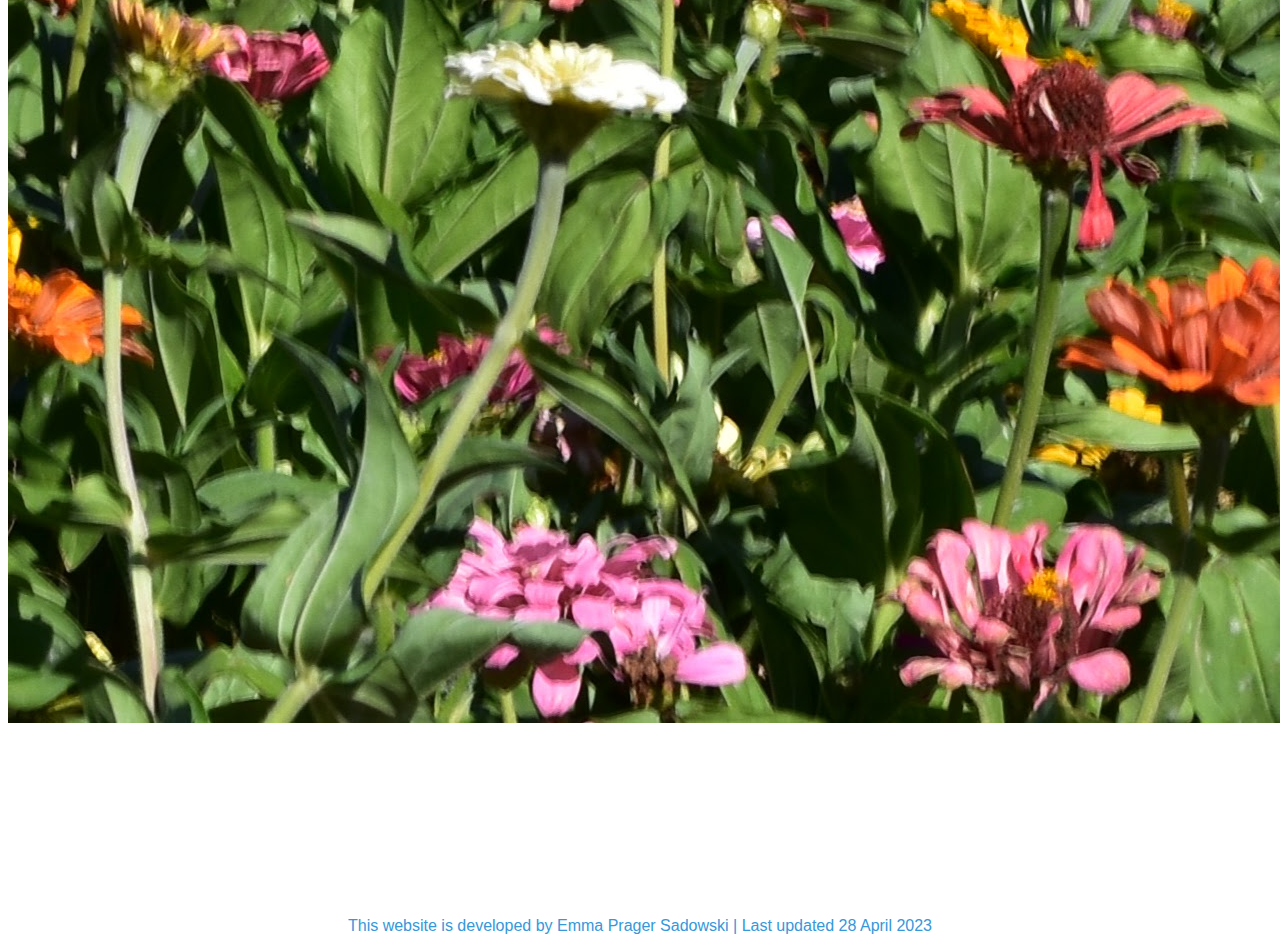
==== commit e44b7676: "Update header and footer" ====
--- a/index.html
+++ b/index.html
@@ -18,7 +18,7 @@
         <div class="cover-container d-flex w-100 h-100 p-3 mx-auto flex-column">
           <header class="mb-auto">
             <div>
-              <h1 class="float-md-start mb-0">EMMA PRAGER</h1>
+              <h1 class="float-md-start mb-0">EMMA PRAGER SADOWSKI</h1>
               <nav class="nav nav-masthead justify-content-center float-md-end" id="navigation">
                 <a class="nav-link active" aria-current="page" href="#">HOME</a>
                 <a class="nav-link" href="about.html">ABOUT</a>
@@ -49,7 +49,7 @@
 
       <footer class="footer fixed-bottom mt-auto py-3 bg-light" id="foot">
         <div class="container">
-          <span class="text-muted">This website is developed by Emma Prager | Last updated 14 March 2022</span>
+          <span class="text-muted">This website is developed by Emma Prager Sadowski | Last updated 28 April 2023</span>
         </div>
       </footer>
 
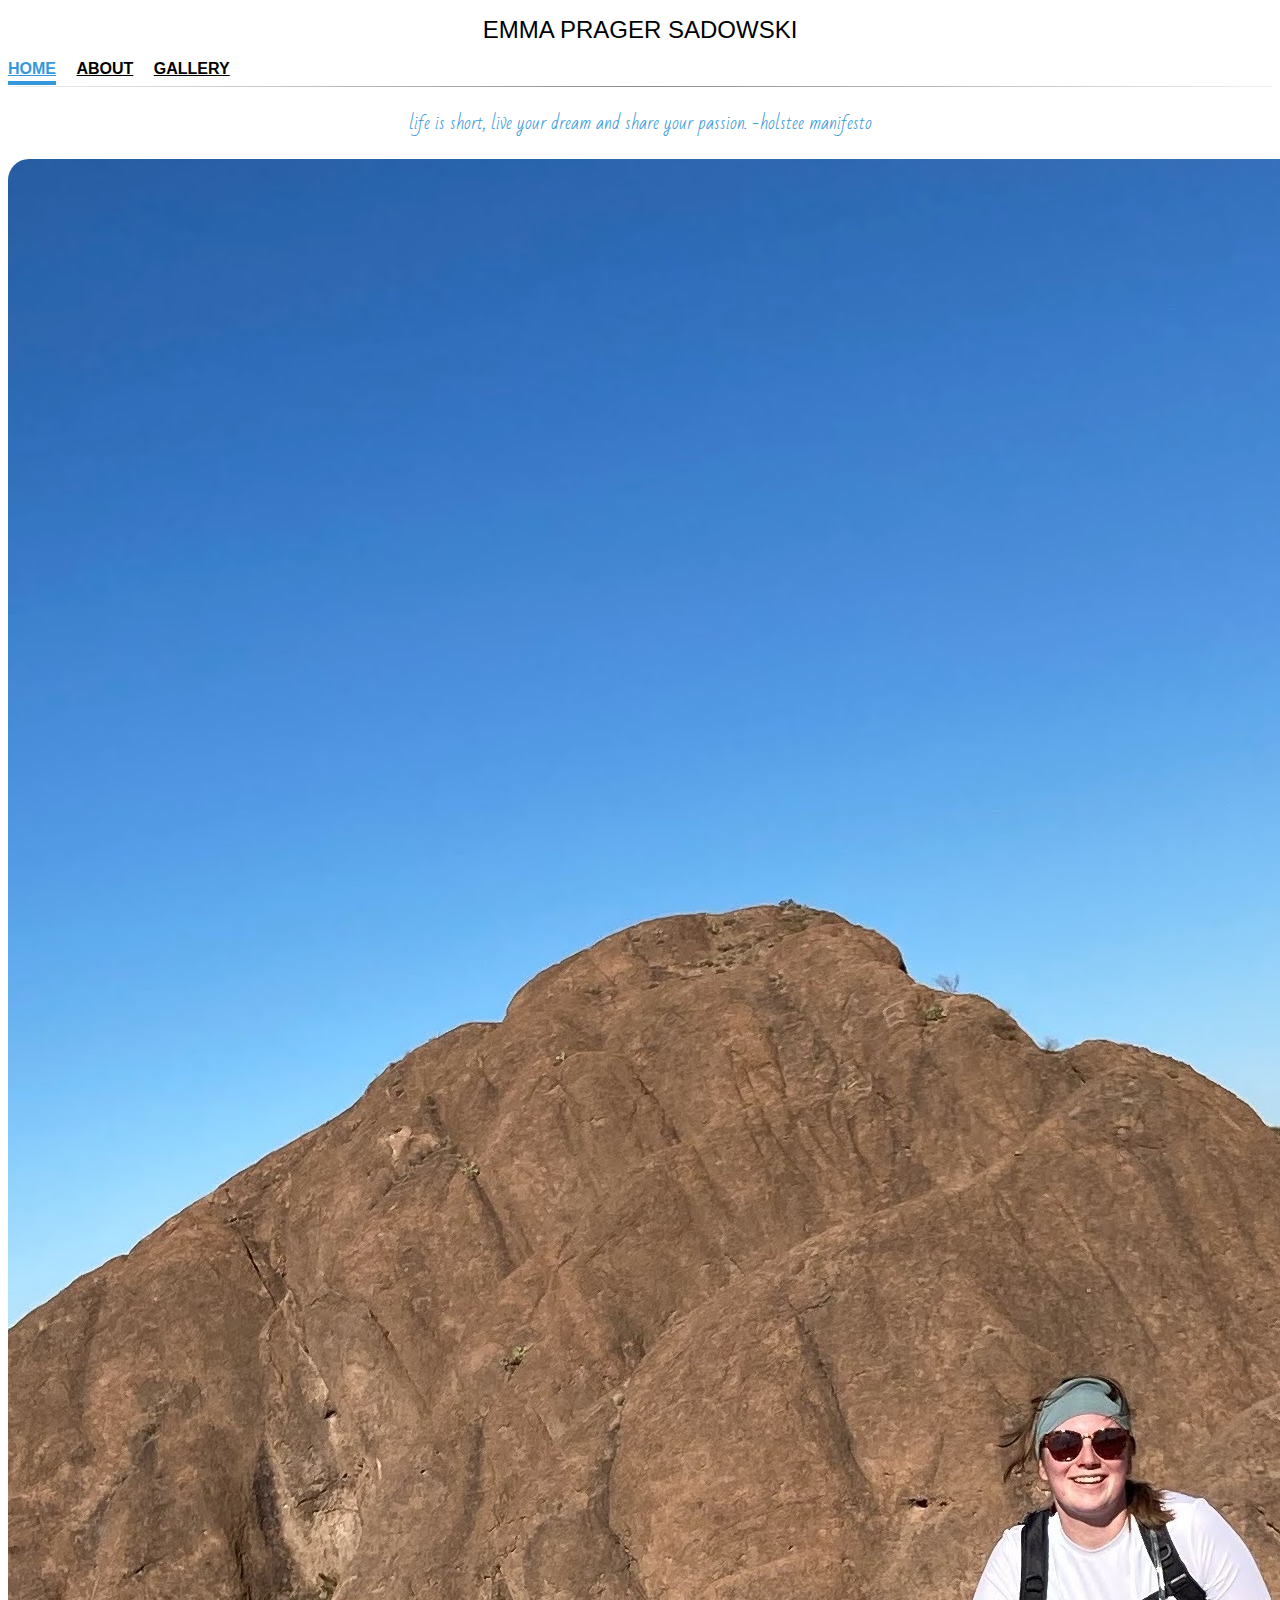
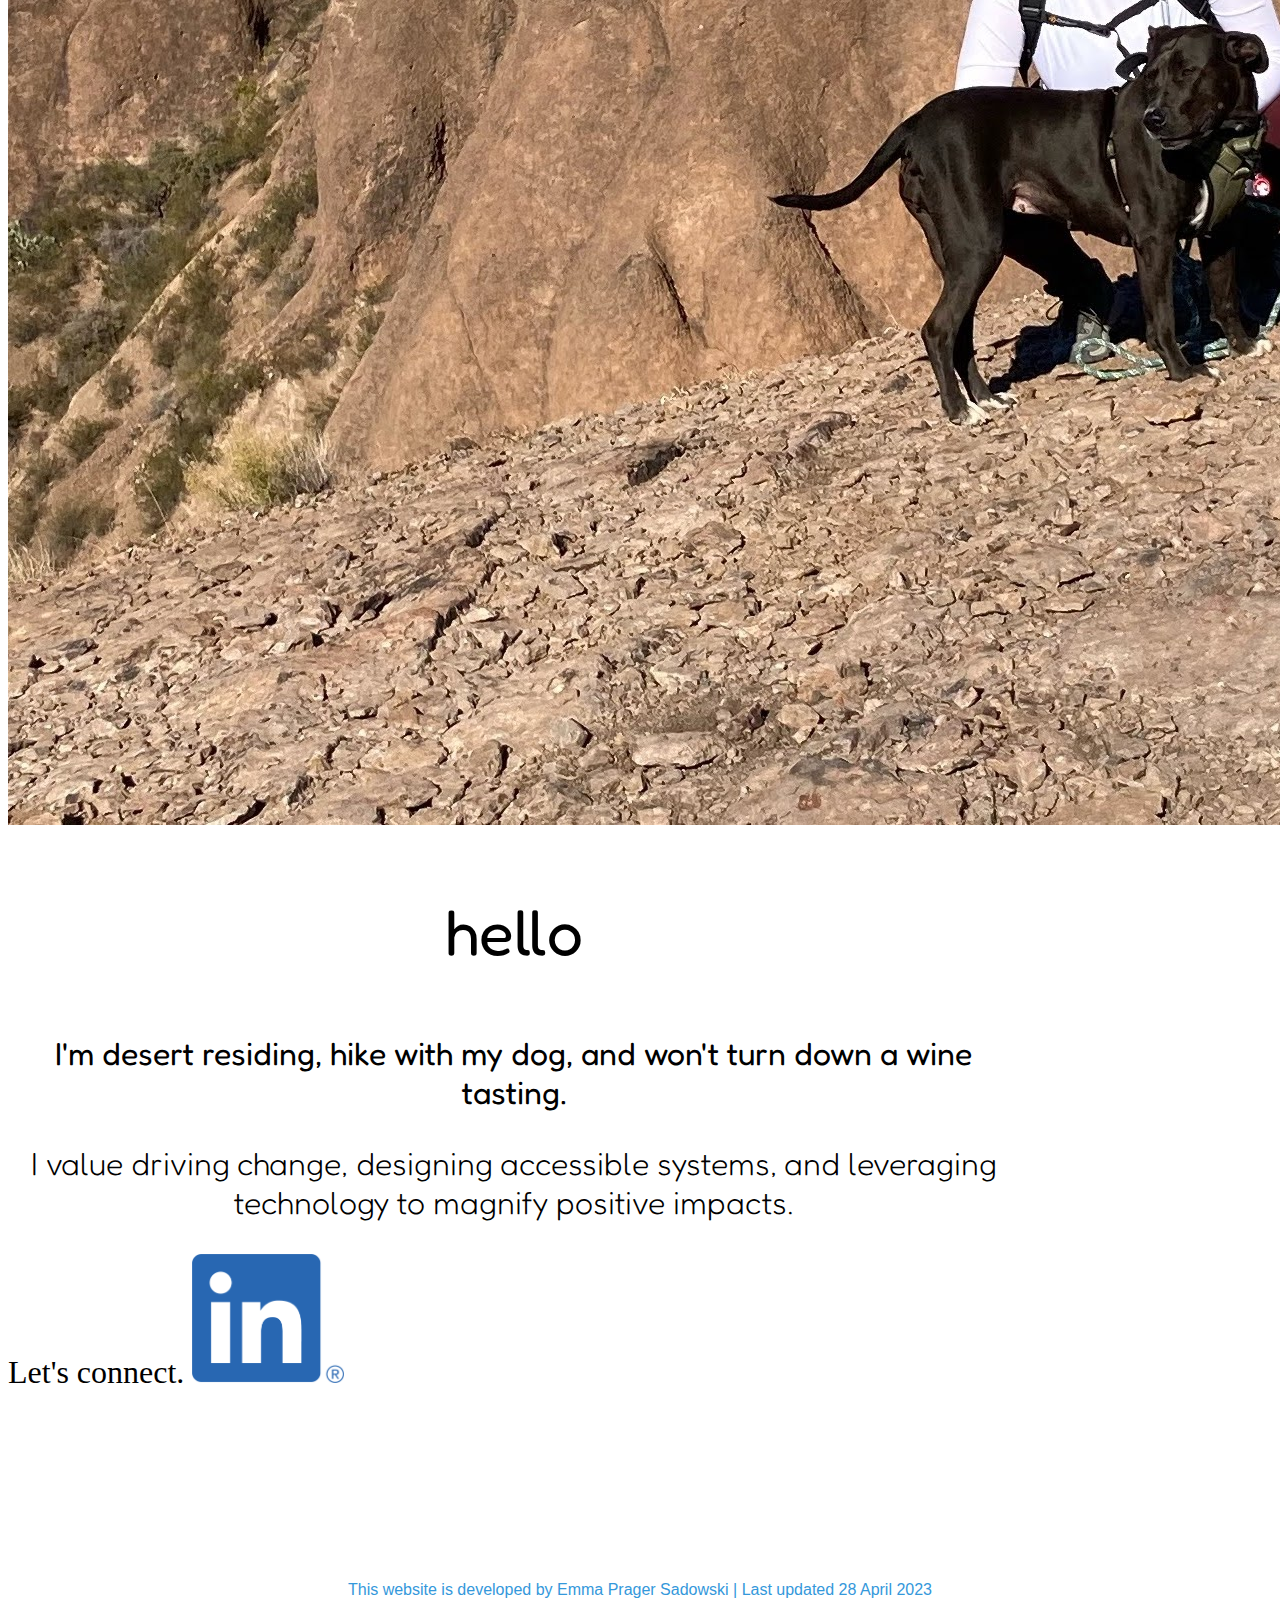
==== commit 79f95845: "Reorder pages" ====
--- a/index.html
+++ b/index.html
@@ -2,63 +2,86 @@
 <html lang="en">
   <head>
     <meta charset="UTF-8">
-    <title>Emma Prager</title>
+    <title>Emma P Sadowski | HOME</title>
     <link href="https://cdn.jsdelivr.net/npm/bootstrap@5.0.0-beta1/dist/css/bootstrap.min.css" rel="stylesheet" integrity="sha384-giJF6kkoqNQ00vy+HMDP7azOuL0xtbfIcaT9wjKHr8RbDVddVHyTfAAsrekwKmP1" crossorigin="anonymous">
     <link rel="stylesheet" href="css/style.css">
-
     <link rel="shortcut icon" href="images/icon.ico" type="image/ico"/>
     <link href="https://fonts.googleapis.com/css?family=Bad+Script" rel="stylesheet"> 
     <link href="https://fonts.googleapis.com/css?family=Poppins:300" rel="stylesheet"> 
+    <link rel="preconnect" href="https://fonts.googleapis.com">
+    <link rel="preconnect" href="https://fonts.gstatic.com" crossorigin>
+    <link href="https://fonts.googleapis.com/css2?family=Fredoka:wght@300;400&display=swap" rel="stylesheet">
   </head>
+  
+  <body>
+    <div class="container-lg">
+      <div class="cover-container d-flex w-100 h-100 p-3 mx-auto flex-column">
+        <header class="mb-auto">
+          <div>
+            <h1 class="float-md-start mb-0">EMMA PRAGER SADOWSKI</h1>
+            <nav class="nav nav-masthead justify-content-center float-md-end" id="navigation">
+              <a class="nav-link active" aria-current="page" href="#">HOME</a>
+              <a class="nav-link" href="about.html">ABOUT</a>
+              <a class="nav-link" href="gallery.html">GALLERY</a>
+            </nav>
+          </div>
+        </header> 
 
-  <body class="d-flex h-100 text-center">
+        <hr>
 
-      <div class="container-lg">
+        <div class="container-lg">
+          <div class="quote">
+            <p>life is short, live your dream and share your passion. -holstee manifesto</p>
+          </div>
+        </div>
+        
+        <div class="container-lg" id="last">
+          <main>
 
-        <div class="cover-container d-flex w-100 h-100 p-3 mx-auto flex-column">
-          <header class="mb-auto">
-            <div>
-              <h1 class="float-md-start mb-0">EMMA PRAGER SADOWSKI</h1>
-              <nav class="nav nav-masthead justify-content-center float-md-end" id="navigation">
-                <a class="nav-link active" aria-current="page" href="#">HOME</a>
-                <a class="nav-link" href="about.html">ABOUT</a>
-                <a class="nav-link" href="gallery.html">GALLERY</a>
-              </nav>
+            <div class="d-md-flex flex-md-equal w-100 my-md-3 ps-md-3">
+              <div class="bg-light me-md-3 pt-3 px-3 pt-md-5 px-md-5 text-center overflow-hidden">
+                <div class="my-3 py-3"></div>
+                <div class="bg-light mx-auto" style="width: 100%; height: 100%; border-radius: 21px 21px 0 0;">
+                  <img src="images/hiking.JPG" class="img-fluid" style="border-radius: 21px 21px 0 0;" alt="Emma Prager and dog on a hike">
+                </div>
+              </div>
+              <div class="bg-light me-md-3 pt-3 px-3 pt-md-5 px-md-5 text-center overflow-hidden">
+                <div class="my-3 p-3"></div>
+                <div class="mx-auto text-center overflow-hidden" style="width: 80%; height: 100%; border-radius: 21px 21px 0 0;">
+                  
+                  <h3 class="hello-large">hello</h3>
+
+                  <h3 class="hello-regular">
+                    I'm desert residing, hike with my dog, and won't turn down a wine tasting.
+                  </h3>
+
+                  <h3 class="hello-light">
+                    I value driving change, designing accessible systems, and leveraging technology to magnify positive impacts. 
+                  </h3>
+
+                  <div>
+                    <p class="hello-regular">Let's connect.
+                      <a href="https://www.linkedin.com/in/emmaprager/" target="_blank"><img src="images/linkedin.png" class="img-fluid icon" alt="LinkedIn"></a>
+                    </p>
+                </div>
+                  
+                </div>
+              </div>
             </div>
-          </header> 
 
-          <hr>
-
-          <main class="px-3" id="last">
             
-            <h1>Hi, I'm Emma.</h1>
-
-            <p class="lead">
-              I'm passionate about web design & application development.
-            </p>
-
-            <p class="lead">
-              <a href="https://github.com/eprager/" title="https://github.com/eprager/" class="btn btn-lg btn-secondary fw-bold" target="_blank">Projects</a>
-            </p>
-
-            <img src="images/mountains.jpg" class="img-fluid" alt="Emma Prager">
-
           </main>
-
-      </div>
-
-      <footer class="footer fixed-bottom mt-auto py-3 bg-light" id="foot">
-        <div class="container">
-          <span class="text-muted">This website is developed by Emma Prager Sadowski | Last updated 28 April 2023</span>
         </div>
-      </footer>
-
     </div>
 
+    <footer class="footer fixed-bottom mt-auto py-3 bg-light" id="foot">
+      <div class="container" style="text-align: center">
+        <span class="text-muted">This website is developed by Emma Prager Sadowski | Last updated 28 April 2023</span>
+      </div>
+    </footer>
+    
     <script src="https://cdn.jsdelivr.net/npm/@popperjs/core@2.5.4/dist/umd/popper.min.js" integrity="sha384-q2kxQ16AaE6UbzuKqyBE9/u/KzioAlnx2maXQHiDX9d4/zp8Ok3f+M7DPm+Ib6IU" crossorigin="anonymous"></script>
     <script src="https://cdn.jsdelivr.net/npm/bootstrap@5.0.0-beta1/dist/js/bootstrap.min.js" integrity="sha384-pQQkAEnwaBkjpqZ8RU1fF1AKtTcHJwFl3pblpTlHXybJjHpMYo79HY3hIi4NKxyj" crossorigin="anonymous"></script>
-    <script src="js/script.js"></script>
-    
+
   </body>
-
 </html>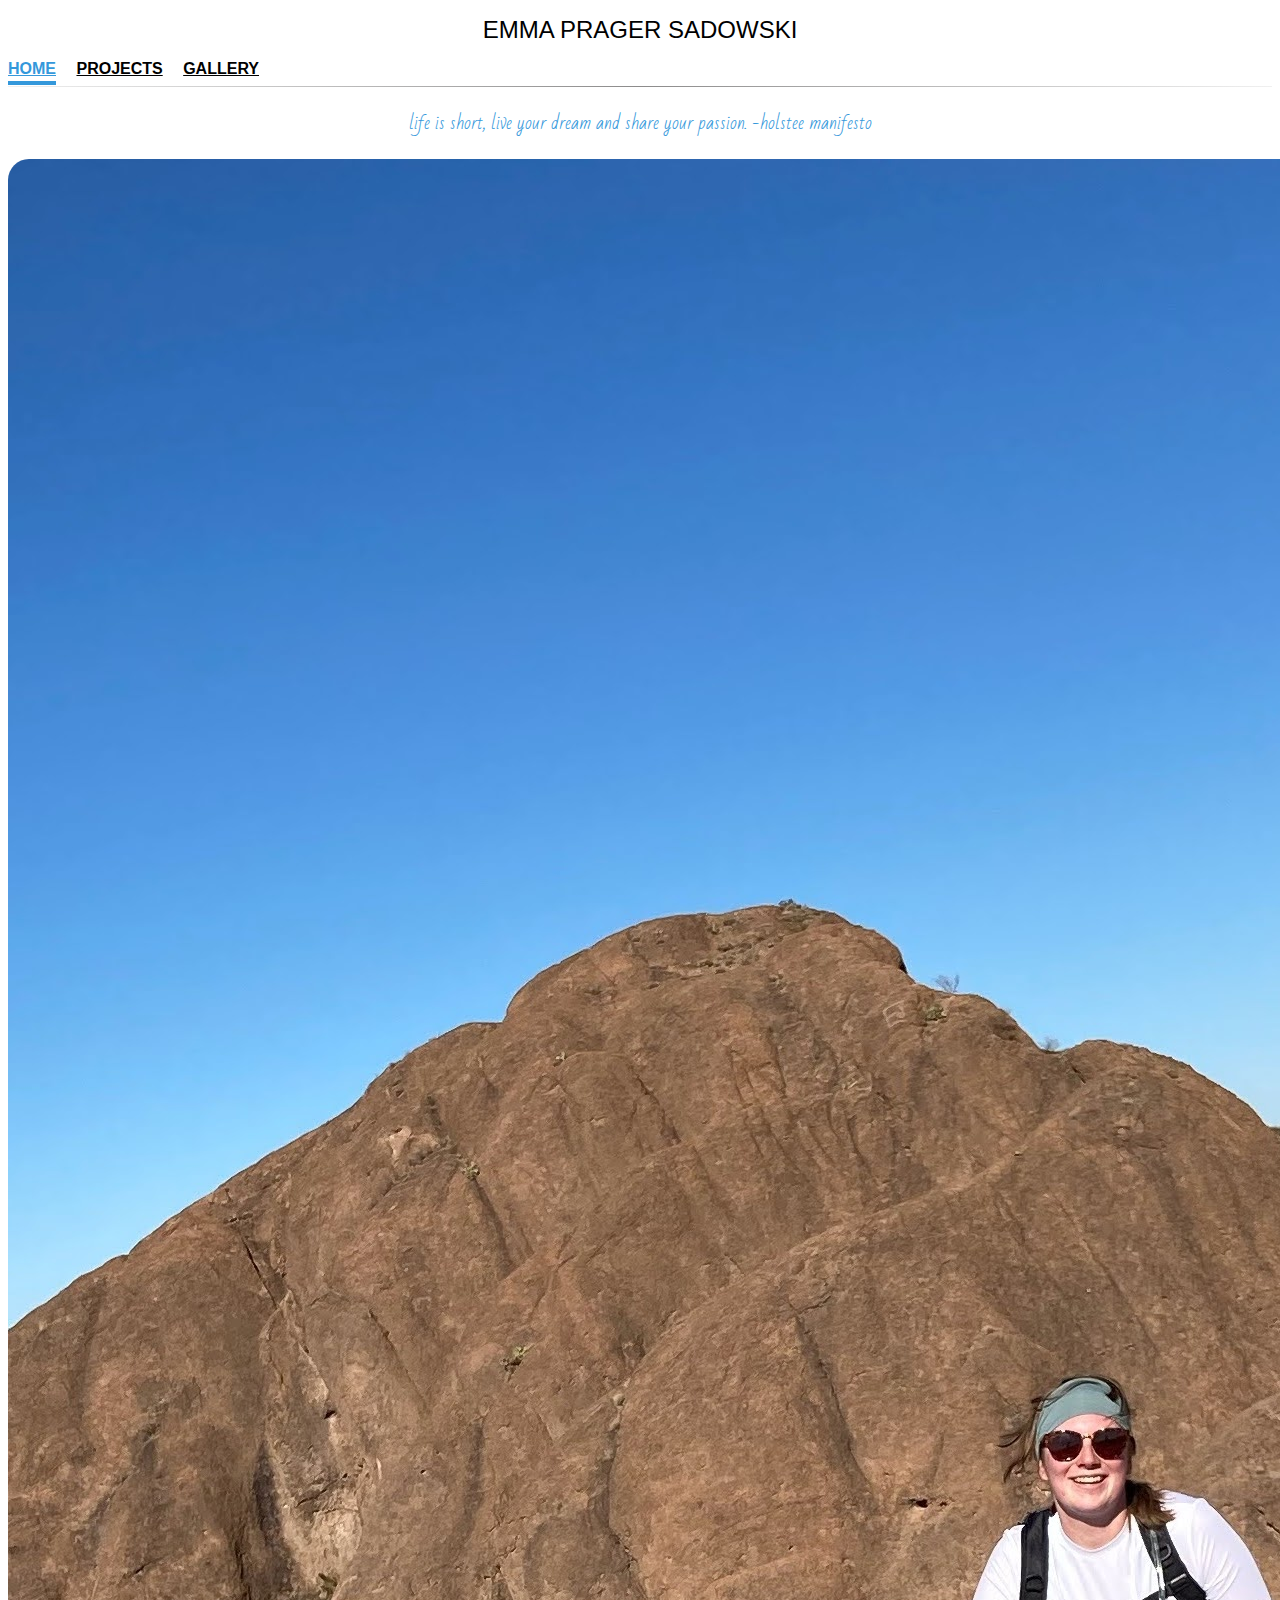
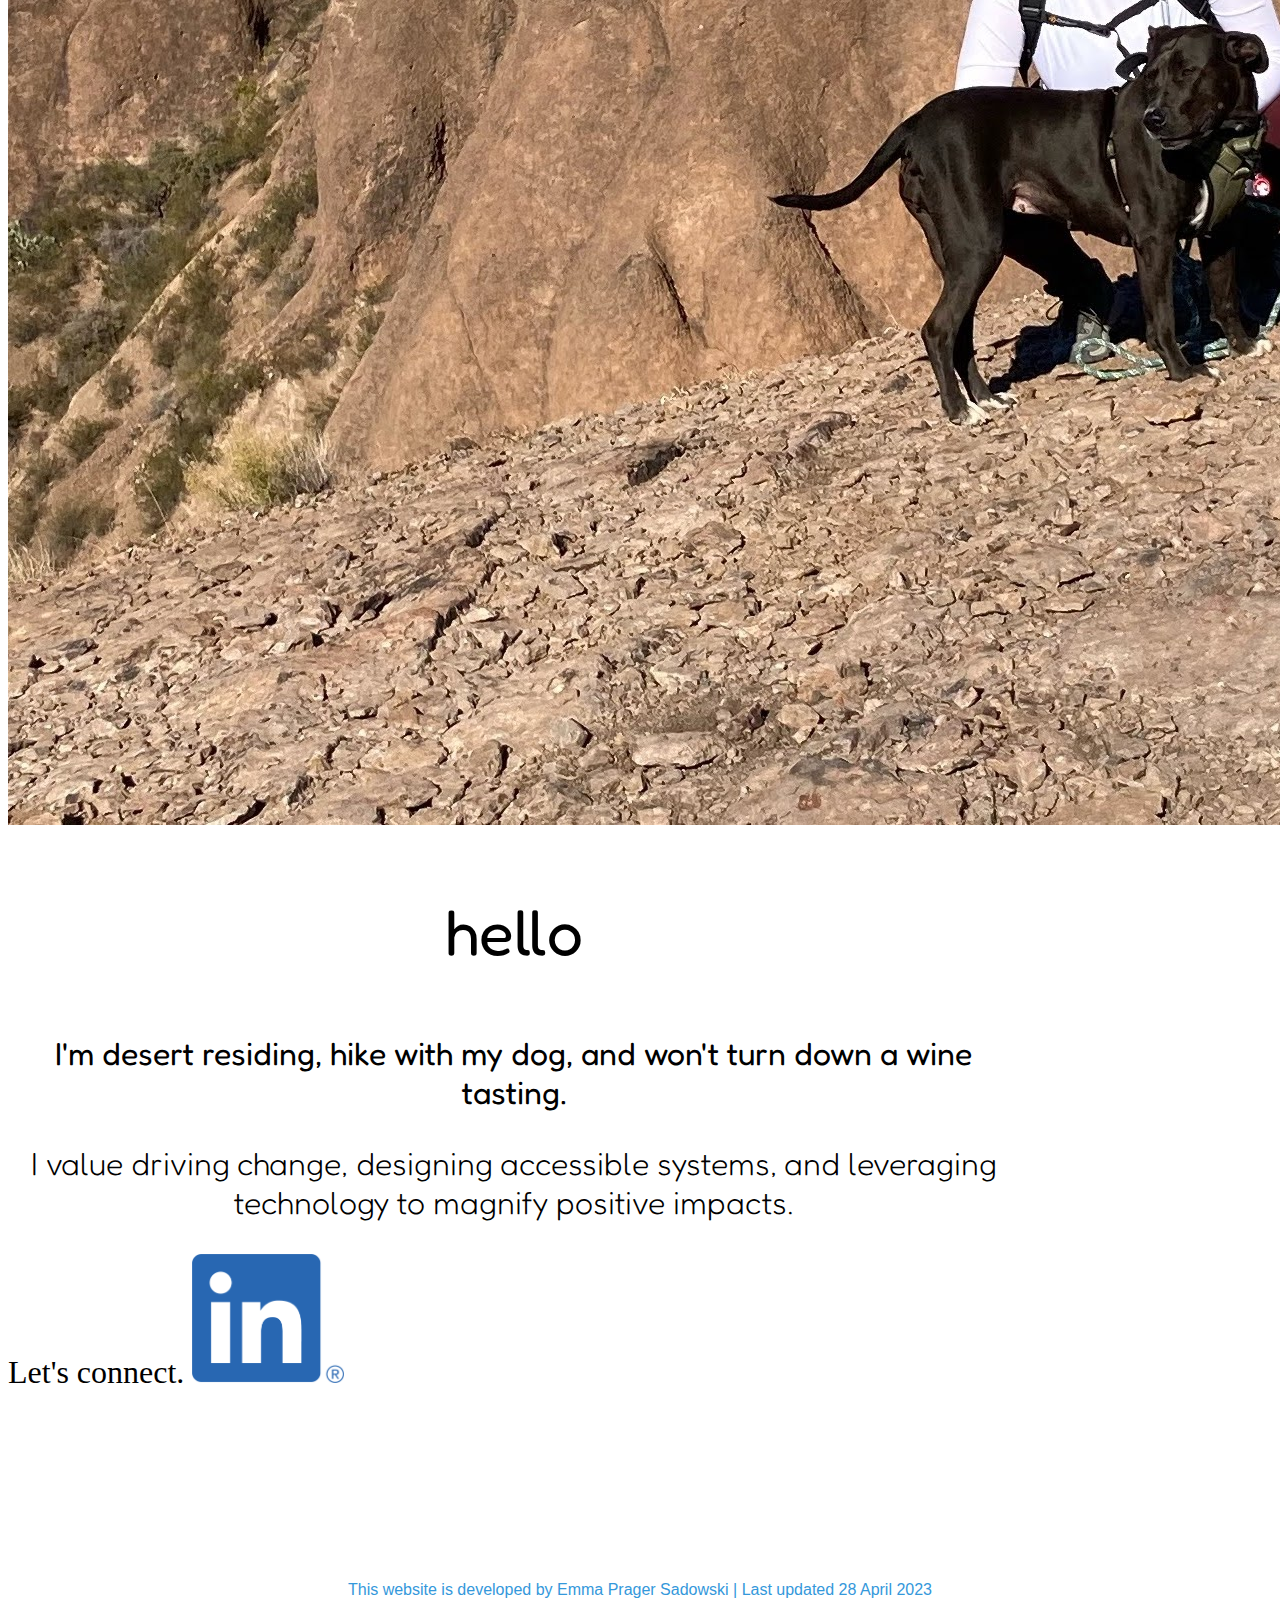
==== commit 7566e5d8: "about page transfer to project page" ====
--- a/index.html
+++ b/index.html
@@ -21,7 +21,7 @@
             <h1 class="float-md-start mb-0">EMMA PRAGER SADOWSKI</h1>
             <nav class="nav nav-masthead justify-content-center float-md-end" id="navigation">
               <a class="nav-link active" aria-current="page" href="#">HOME</a>
-              <a class="nav-link" href="about.html">ABOUT</a>
+              <a class="nav-link" href="projects.html">PROJECTS</a>
               <a class="nav-link" href="gallery.html">GALLERY</a>
             </nav>
           </div>
